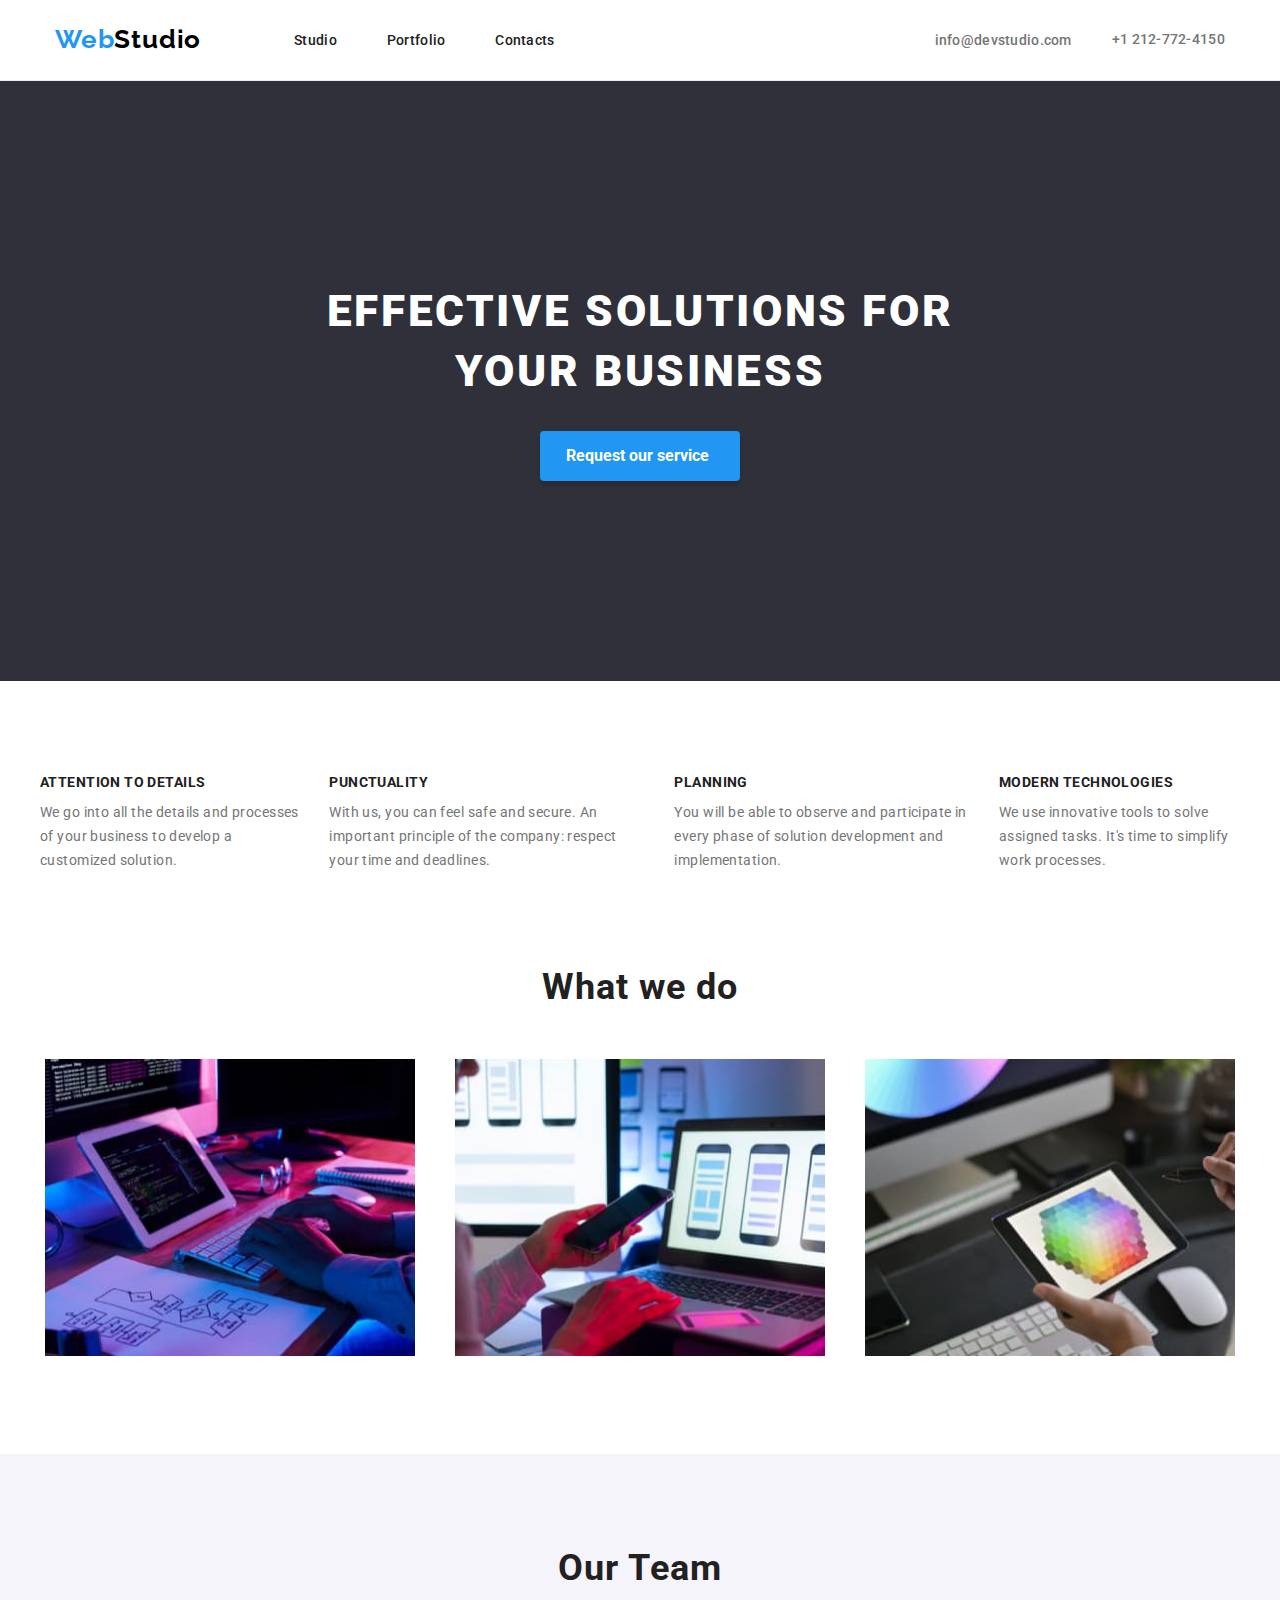
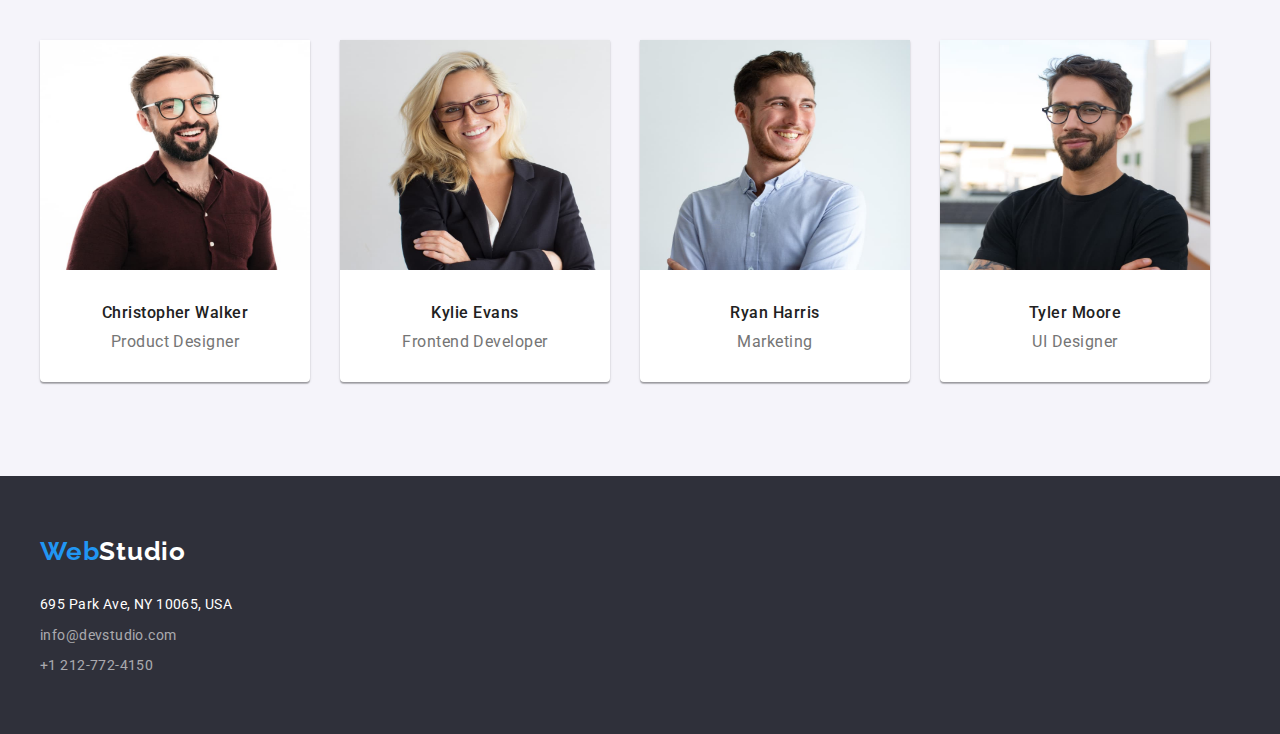
==== index.html @ c60c3886 "1" ====
<!DOCTYPE html>
<html lang="en">
    <head>
        <meta charset="UTF-8" />
        <link
            rel="stylesheet"
            href="https://cdnjs.cloudflare.com/ajax/libs/modern-normalize/1.0.0/modern-normalize.min.css"
        />
        <link rel="preconnect" href="https://fonts.googleapis.com" />
        <link rel="preconnect" href="https://fonts.gstatic.com" crossorigin />
        <link
            href="https://fonts.googleapis.com/css2?family=Raleway:wght@700&family=Roboto:wght@400;500;700;900&display=swap"
            rel="stylesheet"
        />
        <link rel="stylesheet" href="css/styles.css" />
        <title>Web Studio</title>
    </head>
    <body>
        <!-- HEADER SECTION -->
        <div class="header-container">
            <div class="container">
                <header class="page-header">
                    <a class="header-logo-1" href="#"
                        ><span class="logo-2">Web</span>Studio</a
                    >
                    <!-- NAVIGATION SECTION -->
                    <nav class="header-navigation">
                        <ul class="navigation-list unstyled-list">
                            <li>
                                <a class="nav-list-item" href="#">Studio</a>
                            </li>
                            <li>
                                <a class="nav-list-item" href="portfolio.html"
                                    >Portfolio</a
                                >
                            </li>
                            <li>
                                <a class="nav-list-item" href="contacts.html"
                                    >Contacts</a
                                >
                            </li>
                        </ul>
                    </nav>
                    <!-- CONTACTS SECTION -->
                    <ul class="right-navigation-list unstyled-list">
                        <li class="mail-header">
                            <a
                                class="contact-list-item"
                                href="mailto:info@devstudio.com"
                            >
                                info@devstudio.com</a
                            >
                        </li>
                        <li>
                            <a
                                class="phone-header contact-list-item"
                                href="tel:+12127724150"
                                >+1 212-772-4150</a
                            >
                        </li>
                    </ul>
                </header>
            </div>
        </div>

        <main>
            <!-- REQUEST SECTION -->
            <section class="request-section">
                <h1 class="request-section-title">
                    EFFECTIVE SOLUTIONS FOR <br />
                    YOUR BUSINESS
                </h1>
                <button class="request-button" type="button">
                    Request our service
                </button>
            </section>
            <div class="container">
                <!-- STRENGHTS SECTION -->
                <section class="strenghts-section">
                    <ul class="strenghts-list unstyled-list">
                        <li class="strenght-list-item">
                            <h2 class="strenghts-title">
                                ATTENTION TO DETAILS
                            </h2>
                            <p class="strenghts-text">
                                We go into all the details and processes of your
                                business to develop a customized solution.
                            </p>
                        </li>
                        <li class="strenght-list-item">
                            <h2 class="strenghts-title">PUNCTUALITY</h2>
                            <p class="strenghts-text">
                                With us, you can feel safe and secure. An
                                important principle of the company: respect your
                                time and deadlines.
                            </p>
                        </li>
                        <li class="strenght-list-item">
                            <h2 class="strenghts-title">PLANNING</h2>
                            <p class="strenghts-text">
                                You will be able to observe and participate in
                                every phase of solution development and
                                implementation.
                            </p>
                        </li>
                        <li class="strenght-list-item">
                            <h2 class="strenghts-title">MODERN TECHNOLOGIES</h2>
                            <p class="strenghts-text">
                                We use innovative tools to solve assigned tasks.
                                It's time to simplify work processes.
                            </p>
                        </li>
                    </ul>
                </section>

                <!-- WHAT WE DO SECTION -->
                <section>
                    <h2 class="what-we-do-title">What we do</h2>
                    <ul class="what-we-do-list unstyled-list">
                        <li>
                            <img
                                class="what-we-do-items"
                                width="370"
                                height="297"
                                src="images/img1.jpg"
                                alt="Writing code on a PC"
                            />
                        </li>
                        <li>
                            <img
                                class="what-we-do-items"
                                width="370"
                                height="297"
                                src="images/img2.jpg"
                                alt="Coding on a
                            Laptop"
                            />
                        </li>
                        <li>
                            <img
                                class="what-we-do-items"
                                width="370"
                                height="297"
                                src="images/img3.jpg"
                                alt="Styling on a
                            Tablet"
                            />
                        </li>
                    </ul>
                </section>
            </div>
            <!-- TEAM SECTION -->
            <section class="team-section">
                <div class="container">
                    <h2 class="team-title">Our Team</h2>
                    <ul class="team-list unstyled-list">
                        <li class="team-card">
                            <img
                                class="team-picture"
                                width="270"
                                height="260"
                                src="images/img4.jpg"
                                alt="Christopher Walker"
                            />
                            <h3 class="team-name">Christopher Walker</h3>
                            <p class="team-role">Product Designer</p>
                        </li>
                        <li class="team-card">
                            <img
                                class="team-picture"
                                width="270"
                                height="260"
                                src="images/img5.jpg"
                                alt="Kylie Evans"
                            />
                            <h3 class="team-name">Kylie Evans</h3>
                            <p class="team-role">Frontend Developer</p>
                        </li>
                        <li class="team-card">
                            <img
                                class="team-picture"
                                width="270"
                                height="260"
                                src="images/img6.jpg"
                                alt="Ryan Harris"
                            />
                            <h3 class="team-name">Ryan Harris</h3>
                            <p class="team-role">Marketing</p>
                        </li>
                        <li class="team-card">
                            <img
                                class="team-picture"
                                width="270"
                                height="260"
                                src="images/img7.jpg"
                                alt="Tyler Moore"
                            />
                            <h3 class="team-name">Tyler Moore</h3>
                            <p class="team-role">UI Designer</p>
                        </li>
                    </ul>
                </div>
            </section>
        </main>
        <!-- FOOTER  -->
        <footer class="footer-section">
            <div class="container">
                <a class="footer-logo-1 footer-style" href="#"
                    ><span class="logo-2">Web</span>Studio</a
                >
                <address>
                    <ul class="footer-list unstyled-list">
                        <li class="footer-list-item">
                            <a class="address footer-style" href=""
                                >695 Park Ave, NY 10065, USA</a
                            >
                        </li>
                        <li class="footer-list-item">
                            <a
                                class="email-footer footer-style"
                                href="mailto:info@devstudio.com"
                                >info@devstudio.com</a
                            >
                        </li>
                        <li class="footer-list-item footer-phone">
                            <a
                                class="phone-nr-footer footer-style"
                                href="tel:+12127724150"
                                >+1 212-772-4150</a
                            >
                        </li>
                    </ul>
                </address>
            </div>
        </footer>
    </body>
</html>
---- css/styles.css ----
/* VARIABLES */

:root {
    --brand-color: #2196f3;
    --brand-color-dark: #212121;
    --brand-color-light: #757575;
    --brand-color-background: #2f303a;
}

/* GLOBALS */

* {
    margin-block-start: 0px;
    margin-block-end: 0px;
    margin-inline-start: 0px;
    margin-inline-end: 0px;
    padding-inline-start: 0px;
}

body {
    font-family: "Roboto";
    font-style: normal;
    font-weight: 400;
    color: #212121;
}

.unstyled-list {
    list-style: none;
}

/* HEADER STYLES */

.header-container {
    display: flex;
    justify-content: center;
    border-bottom: 1px solid #ececec;
}

.page-header {
    display: flex;
}

.navigation-list,
.header-navigation {
    display: flex;
    align-items: center;
}

.navigation-list,
.right-navigation-list {
    display: flex;
    align-items: center;
}

.right-navigation-list {
    margin-left: 330px;
    gap: 40px;
}

.header {
    background-color: white;
}

.header-logo-1 {
    text-decoration: none;
    font-family: "Raleway";
    font-weight: 700;
    font-size: 26px;
    line-height: 1.2;
    letter-spacing: 0.03em;
    color: black;
    display: flex;
    align-items: center;
    margin: 24px 93px 25px auto;
}

.logo-2 {
    text-decoration: none;
    font-family: "Raleway";
    font-weight: 700;
    font-size: 26px;
    line-height: 1.2;
    letter-spacing: 0.03em;
    color: var(--brand-color);
}

.contact-list-item {
    text-decoration: none;
    font-weight: 500;
    font-size: 14px;
    line-height: 1.14;
    letter-spacing: 0.02em;
    color: var(--brand-color-light);
}

.phone-header {
    display: flex;
    width: max-content;
}

.icon-header {
    display: flex;
}

.nav-list-item {
    text-decoration: none;
    font-weight: 500;
    font-size: 14px;
    line-height: 1.14;
    letter-spacing: 0.02em;
    color: var(--brand-color-dark);
    margin: 32px 50px 32px 0px;
}

.nav-list-item:hover,
.contact-list-item:hover,
.nav-list-item:focus,
.contact-list-item:focus {
    color: var(--brand-color);
}

/* REQUEST SECTION STYLES */

.request-section {
    display: flex;
    flex-direction: column;
    align-items: center;
    justify-content: center;

    background-color: var(--brand-color-background);
}

.request-section-title {
    font-weight: 900;
    font-size: 44px;
    line-height: 60px;
    text-align: center;
    letter-spacing: 0.06em;
    text-transform: uppercase;
    color: #ffffff;
    margin: 200px auto 30px auto;
}

.request-button {
    width: 200px;
    height: 50px;

    background: var(--brand-color);
    box-shadow: 0px 4px 4px rgba(0, 0, 0, 0.15);
    border-radius: 4px;
    border: none;

    font-family: "Roboto";
    font-weight: 700;
    font-size: 16px;
    line-height: 1.88;
    color: #ffffff;
    margin-bottom: 200px;

    cursor: pointer;
}

/* STRENGHTS SECTION */

.strenghts-section {
    display: flex;
}

.strenghts-list {
    display: flex;
    gap: 30px;
    margin: 94px auto;
}

.strenghts-title {
    font-weight: 700;
    font-size: 14px;
    line-height: 1.14;
    letter-spacing: 0.03em;
    text-transform: uppercase;
    margin-bottom: 10px;

    color: var(--brand-color-dark);
}

.strenghts-text {
    font-size: 14px;
    line-height: 1.71;
    letter-spacing: 0.03em;

    color: var(--brand-color-light);
}

/* WHAT WE DO SECTION */

.what-we-do-list {
    display: flex;
    gap: 30px;
    justify-content: space-around;
    padding-bottom: 94px;
}

.what-we-do-title {
    font-weight: 700;
    font-size: 36px;
    line-height: 1.16;
    text-align: center;
    letter-spacing: 0.03em;
    padding: 0px 0px 50px 0px;

    color: var(--brand-color-dark);
}

/* OUR TEAM SECTION */

.team-card {
    background: #ffffff;

    box-shadow: 0px 1px 3px rgba(0, 0, 0, 0.12), 0px 1px 1px rgba(0, 0, 0, 0.14),
        0px 2px 1px rgba(0, 0, 0, 0.2);
    border-radius: 0px 0px 4px 4px;
}

.team-list {
    display: flex;
    gap: 30px;
    justify-content: start;
}

.team-section {
    background-color: #f5f4fa;
    padding-bottom: 94px;
}

.team-picture {
    padding-bottom: 30px;
}

.team-title {
    font-weight: 700;
    font-size: 36px;
    line-height: 1.16;
    text-align: center;
    letter-spacing: 0.03em;
    padding: 94px 0px 50px 0;

    color: var(--brand-color-dark);
}

.team-name {
    font-weight: 500;
    font-size: 16px;
    line-height: 1.18;
    text-align: center;
    letter-spacing: 0.03em;
    padding-bottom: 10px;

    color: var(--brand-color-dark);
}

.team-role {
    font-size: 16px;
    line-height: 1.18;
    text-align: center;
    letter-spacing: 0.03em;
    margin-bottom: 30px;

    color: var(--brand-color-light);
}

/* FOOTER STYLES */

.footer-list {
    margin-top: 28px;
}

.footer-list-item {
    padding-bottom: 12px;
}

.footer-section {
    background-color: var(--brand-color-background);
    padding-top: 60px;
}

.footer-style {
    text-decoration: none;
    font-size: 14px;
    line-height: 1.14;
    letter-spacing: 0.03em;
    font-style: normal;

    color: #ffffff;
}

.footer-phone {
    padding-bottom: 60px;
}

.phone-nr-footer,
.email-footer {
    color: rgba(255, 255, 255, 0.6);
}

.footer-logo-1 {
    font-family: "Raleway";
    font-weight: 700;
    font-size: 26px;
    line-height: 1.19;

    letter-spacing: 0.03em;
    color: #ffffff;
}

.address:hover,
.phone-nr-footer:hover,
.email-footer:hover,
.address:focus,
.phone-nr-footer:focus,
.email-footer:focus {
    color: var(--brand-color);
}

/* PORTFOLIO FILTER SECTION */

.filter {
    display: flex;
    justify-content: center;
    gap: 8px;
    margin: 94px auto 50px auto;
}

.p-button {
    background-color: #f5f4fa;
    padding: 6px 22px;

    font-weight: 500;
    font-size: 16px;
    line-height: 1.6;
    text-align: center;
    letter-spacing: 0.03em;

    color: var(--brand-color-dark);
    border-radius: 4px;
    border: none;

    cursor: pointer;
}

.p-button:hover,
.p-button:focus {
    background-color: var(--brand-color);
    color: #ffffff;
}

/* PORTFOLIO ELEMENTS SECTION */

.card-set {
    display: flex;
    gap: 30px;
    margin-bottom: 94px;
    flex-wrap: wrap;
    justify-content: center;
}

.p-item {
    flex: 0 1 24%;
    background: #ffffff;
    border: 1px solid #eeeeee;
}

.p-name {
    font-weight: 700;
    font-size: 18px;
    line-height: 2;
    letter-spacing: 0.06em;
    padding: 20px 0px 4px 24px;

    color: var(--brand-color-dark);
}

.p-type {
    font-size: 16px;
    line-height: 1.87;
    letter-spacing: 0.03em;
    padding: 0px 0px 20px 24px;

    color: var(--brand-color-light);
}

/*  */

.container {
    max-width: 1200px;
    margin: 0px auto;
}
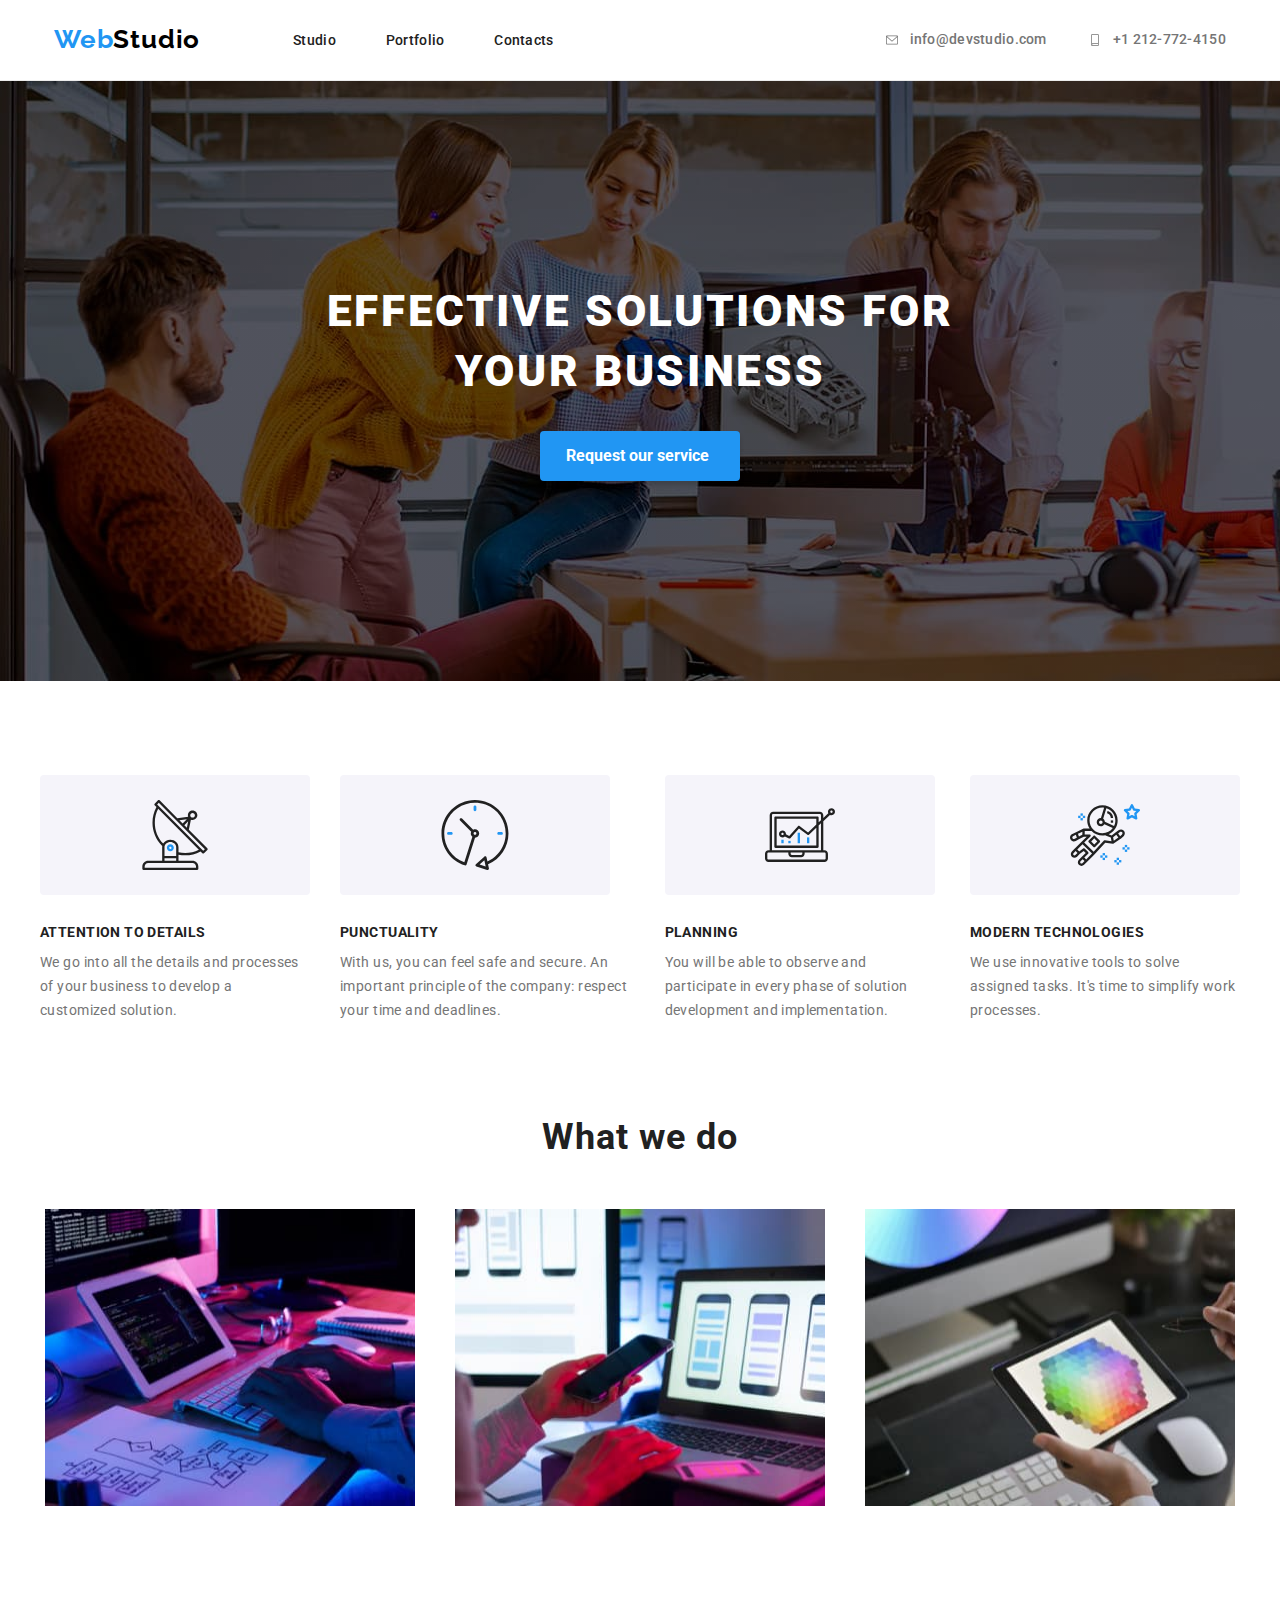
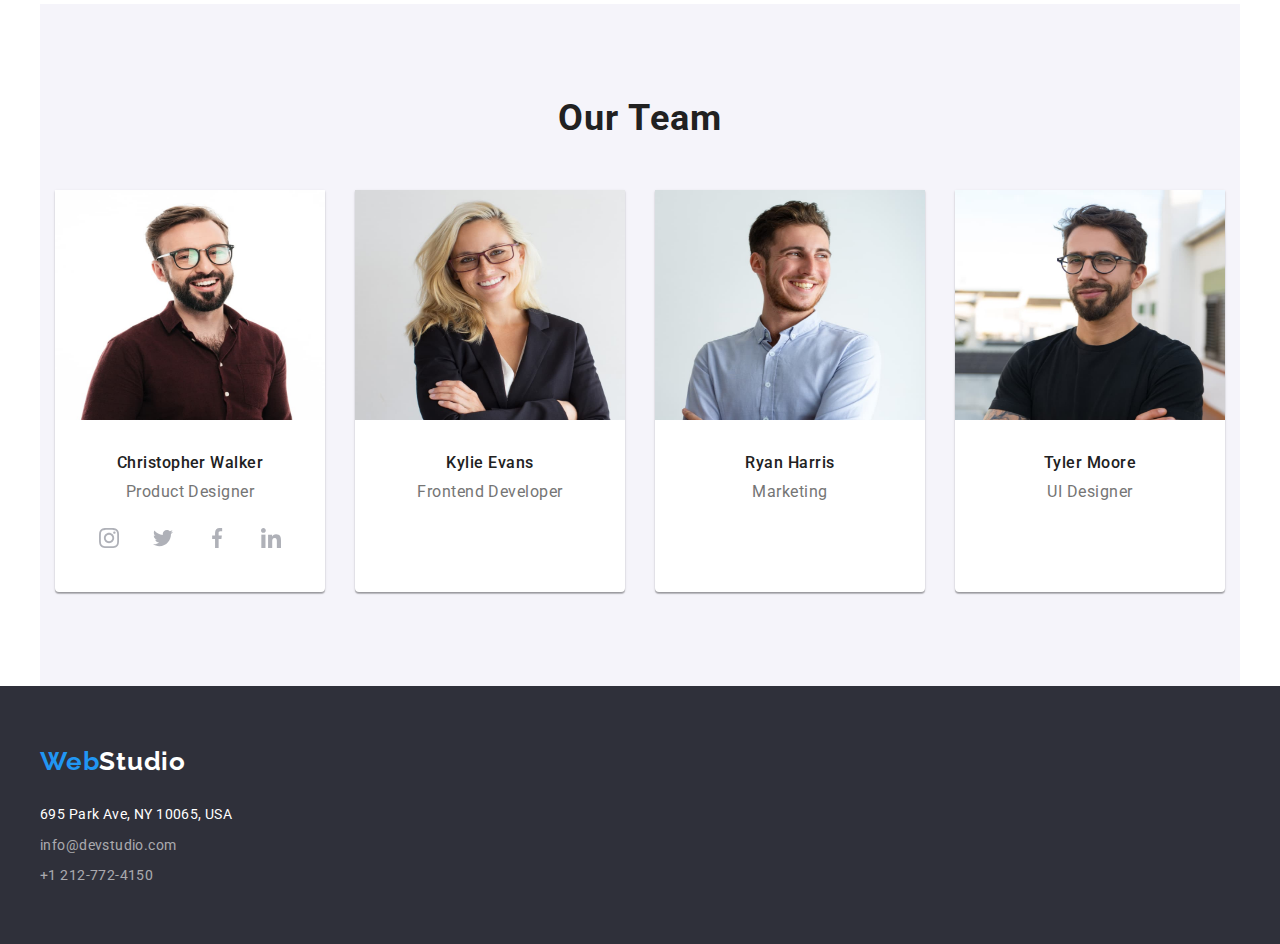
==== commit f737ccf0: "12" ====
--- a/index.html
+++ b/index.html
@@ -2,6 +2,7 @@
 <html lang="en">
     <head>
         <meta charset="UTF-8" />
+
         <link
             rel="stylesheet"
             href="https://cdnjs.cloudflare.com/ajax/libs/modern-normalize/1.0.0/modern-normalize.min.css"
@@ -48,6 +49,11 @@
                                 class="contact-list-item"
                                 href="mailto:info@devstudio.com"
                             >
+                                <svg class="icon-hover" width="16" height="12">
+                                    <use
+                                        href="/images/symbols.svg#icon-envelope"
+                                    ></use>
+                                </svg>
                                 info@devstudio.com</a
                             >
                         </li>
@@ -55,14 +61,19 @@
                             <a
                                 class="phone-header contact-list-item"
                                 href="tel:+12127724150"
-                                >+1 212-772-4150</a
+                            >
+                                <svg class="icon-hover" width="16" height="12">
+                                    <use
+                                        href="/images/symbols.svg#icon-smartphone"
+                                    ></use>
+                                </svg>
+                                +1 212-772-4150</a
                             >
                         </li>
                     </ul>
                 </header>
             </div>
         </div>
-
         <main>
             <!-- REQUEST SECTION -->
             <section class="request-section">
@@ -74,11 +85,18 @@
                     Request our service
                 </button>
             </section>
+            <!-- STRENGHTS SECTION -->
             <div class="container">
-                <!-- STRENGHTS SECTION -->
                 <section class="strenghts-section">
                     <ul class="strenghts-list unstyled-list">
                         <li class="strenght-list-item">
+                            <div class="strenghts-icon-container">
+                                <svg class="strenghts-icon" height="70">
+                                    <use
+                                        href="/images/symbols.svg#icon-antenna-1"
+                                    ></use>
+                                </svg>
+                            </div>
                             <h2 class="strenghts-title">
                                 ATTENTION TO DETAILS
                             </h2>
@@ -88,6 +106,13 @@
                             </p>
                         </li>
                         <li class="strenght-list-item">
+                            <div class="strenghts-icon-container">
+                                <svg class="strenghts-icon" height="70">
+                                    <use
+                                        href="/images/symbols.svg#icon-clock-1"
+                                    ></use>
+                                </svg>
+                            </div>
                             <h2 class="strenghts-title">PUNCTUALITY</h2>
                             <p class="strenghts-text">
                                 With us, you can feel safe and secure. An
@@ -96,6 +121,13 @@
                             </p>
                         </li>
                         <li class="strenght-list-item">
+                            <div class="strenghts-icon-container">
+                                <svg class="strenghts-icon" height="70">
+                                    <use
+                                        href="/images/symbols.svg#icon-diagram-1"
+                                    ></use>
+                                </svg>
+                            </div>
                             <h2 class="strenghts-title">PLANNING</h2>
                             <p class="strenghts-text">
                                 You will be able to observe and participate in
@@ -104,6 +136,13 @@
                             </p>
                         </li>
                         <li class="strenght-list-item">
+                            <div class="strenghts-icon-container">
+                                <svg class="strenghts-icon" height="70">
+                                    <use
+                                        href="/images/symbols.svg#icon-astronaut-1"
+                                    ></use>
+                                </svg>
+                            </div>
                             <h2 class="strenghts-title">MODERN TECHNOLOGIES</h2>
                             <p class="strenghts-text">
                                 We use innovative tools to solve assigned tasks.
@@ -112,7 +151,6 @@
                         </li>
                     </ul>
                 </section>
-
                 <!-- WHAT WE DO SECTION -->
                 <section>
                     <h2 class="what-we-do-title">What we do</h2>
@@ -133,7 +171,7 @@
                                 height="297"
                                 src="images/img2.jpg"
                                 alt="Coding on a
-                            Laptop"
+                                Laptop"
                             />
                         </li>
                         <li>
@@ -143,15 +181,13 @@
                                 height="297"
                                 src="images/img3.jpg"
                                 alt="Styling on a
-                            Tablet"
+                                Tablet"
                             />
                         </li>
                     </ul>
                 </section>
-            </div>
-            <!-- TEAM SECTION -->
-            <section class="team-section">
-                <div class="container">
+                <!-- TEAM SECTION -->
+                <section class="team-section">
                     <h2 class="team-title">Our Team</h2>
                     <ul class="team-list unstyled-list">
                         <li class="team-card">
@@ -164,6 +200,62 @@
                             />
                             <h3 class="team-name">Christopher Walker</h3>
                             <p class="team-role">Product Designer</p>
+                            <div class="team-social-icon-container">
+                                <ul class="unstyled-list">
+                                    <li class="icon-list-item">
+                                        <a href="#">
+                                            <svg
+                                                class="team-icon"
+                                                width="20"
+                                                height="20"
+                                            >
+                                                <use
+                                                    href="/images/symbols.svg#icon-instagram-2"
+                                                ></use>
+                                            </svg>
+                                        </a>
+                                    </li>
+                                    <li class="icon-list-item">
+                                        <a href="#">
+                                            <svg
+                                                class="team-icon"
+                                                width="20"
+                                                height="20"
+                                            >
+                                                <use
+                                                    href="/images/symbols.svg#icon-twitter-1"
+                                                ></use>
+                                            </svg>
+                                        </a>
+                                    </li>
+                                    <li class="icon-list-item">
+                                        <a href="#">
+                                            <svg
+                                                class="team-icon"
+                                                width="20"
+                                                height="20"
+                                            >
+                                                <use
+                                                    href="/images/symbols.svg#icon-facebook-1"
+                                                ></use>
+                                            </svg>
+                                        </a>
+                                    </li>
+                                    <li class="icon-list-item">
+                                        <a href="#">
+                                            <svg
+                                                class="team-icon"
+                                                width="20"
+                                                height="20"
+                                            >
+                                                <use
+                                                    href="/images/symbols.svg#icon-linkedin-1"
+                                                ></use>
+                                            </svg>
+                                        </a>
+                                    </li>
+                                </ul>
+                            </div>
                         </li>
                         <li class="team-card">
                             <img
@@ -199,8 +291,8 @@
                             <p class="team-role">UI Designer</p>
                         </li>
                     </ul>
-                </div>
-            </section>
+                </section>
+            </div>
         </main>
         <!-- FOOTER  -->
         <footer class="footer-section">
--- a/css/styles.css
+++ b/css/styles.css
@@ -85,6 +85,9 @@
 }
 
 .contact-list-item {
+    display: flex;
+    align-items: center;
+    gap: 10px;
     text-decoration: none;
     font-weight: 500;
     font-size: 14px;
@@ -102,6 +105,10 @@
     display: flex;
 }
 
+.navigation-list {
+    gap: 50px;
+}
+
 .nav-list-item {
     text-decoration: none;
     font-weight: 500;
@@ -109,14 +116,20 @@
     line-height: 1.14;
     letter-spacing: 0.02em;
     color: var(--brand-color-dark);
-    margin: 32px 50px 32px 0px;
-}
-
-.nav-list-item:hover,
+}
+
+.nav-list-item:hover {
+    color: var(--brand-color);
+    stroke: var(--brand-color);
+    border-bottom: 4px solid var(--brand-color);
+    border-radius: 2px;
+    padding-bottom: 28px;
+}
+
 .contact-list-item:hover,
-.nav-list-item:focus,
 .contact-list-item:focus {
     color: var(--brand-color);
+    stroke: var(--brand-color);
 }
 
 /* REQUEST SECTION STYLES */
@@ -125,9 +138,11 @@
     display: flex;
     flex-direction: column;
     align-items: center;
-    justify-content: center;
-
-    background-color: var(--brand-color-background);
+    max-width: 1600px;
+    margin: 0px auto;
+
+    background: linear-gradient(rgba(0, 0, 0, 0.4), rgba(0, 0, 0, 0.4)),
+        url(/images/background.jpg) no-repeat;
 }
 
 .request-section-title {
@@ -172,6 +187,21 @@
     margin: 94px auto;
 }
 
+.strenghts-icon:hover,
+.strenghts-icon:focus {
+    stroke: var(--brand-color);
+}
+
+.strenghts-icon-container {
+    display: flex;
+    align-items: center;
+    background: #f5f4fa;
+    border-radius: 4px;
+    width: 270px;
+    height: 120px;
+    margin-bottom: 30px;
+}
+
 .strenghts-title {
     font-weight: 700;
     font-size: 14px;
@@ -224,7 +254,7 @@
 .team-list {
     display: flex;
     gap: 30px;
-    justify-content: start;
+    justify-content: center;
 }
 
 .team-section {
@@ -263,9 +293,32 @@
     line-height: 1.18;
     text-align: center;
     letter-spacing: 0.03em;
-    margin-bottom: 30px;
 
     color: var(--brand-color-light);
+}
+
+.team-social-icon-container ul {
+    display: flex;
+    gap: 10px;
+    justify-content: center;
+    padding-top: 16px;
+    padding-bottom: 30px;
+}
+
+.icon-list-item {
+    display: flex;
+    justify-content: center;
+    align-items: center;
+    height: 44px;
+    width: 44px;
+    border-radius: 50%;
+}
+
+.icon-list-item:hover {
+    background-color: var(--brand-color);
+}
+
+.team-icon {
 }
 
 /* FOOTER STYLES */
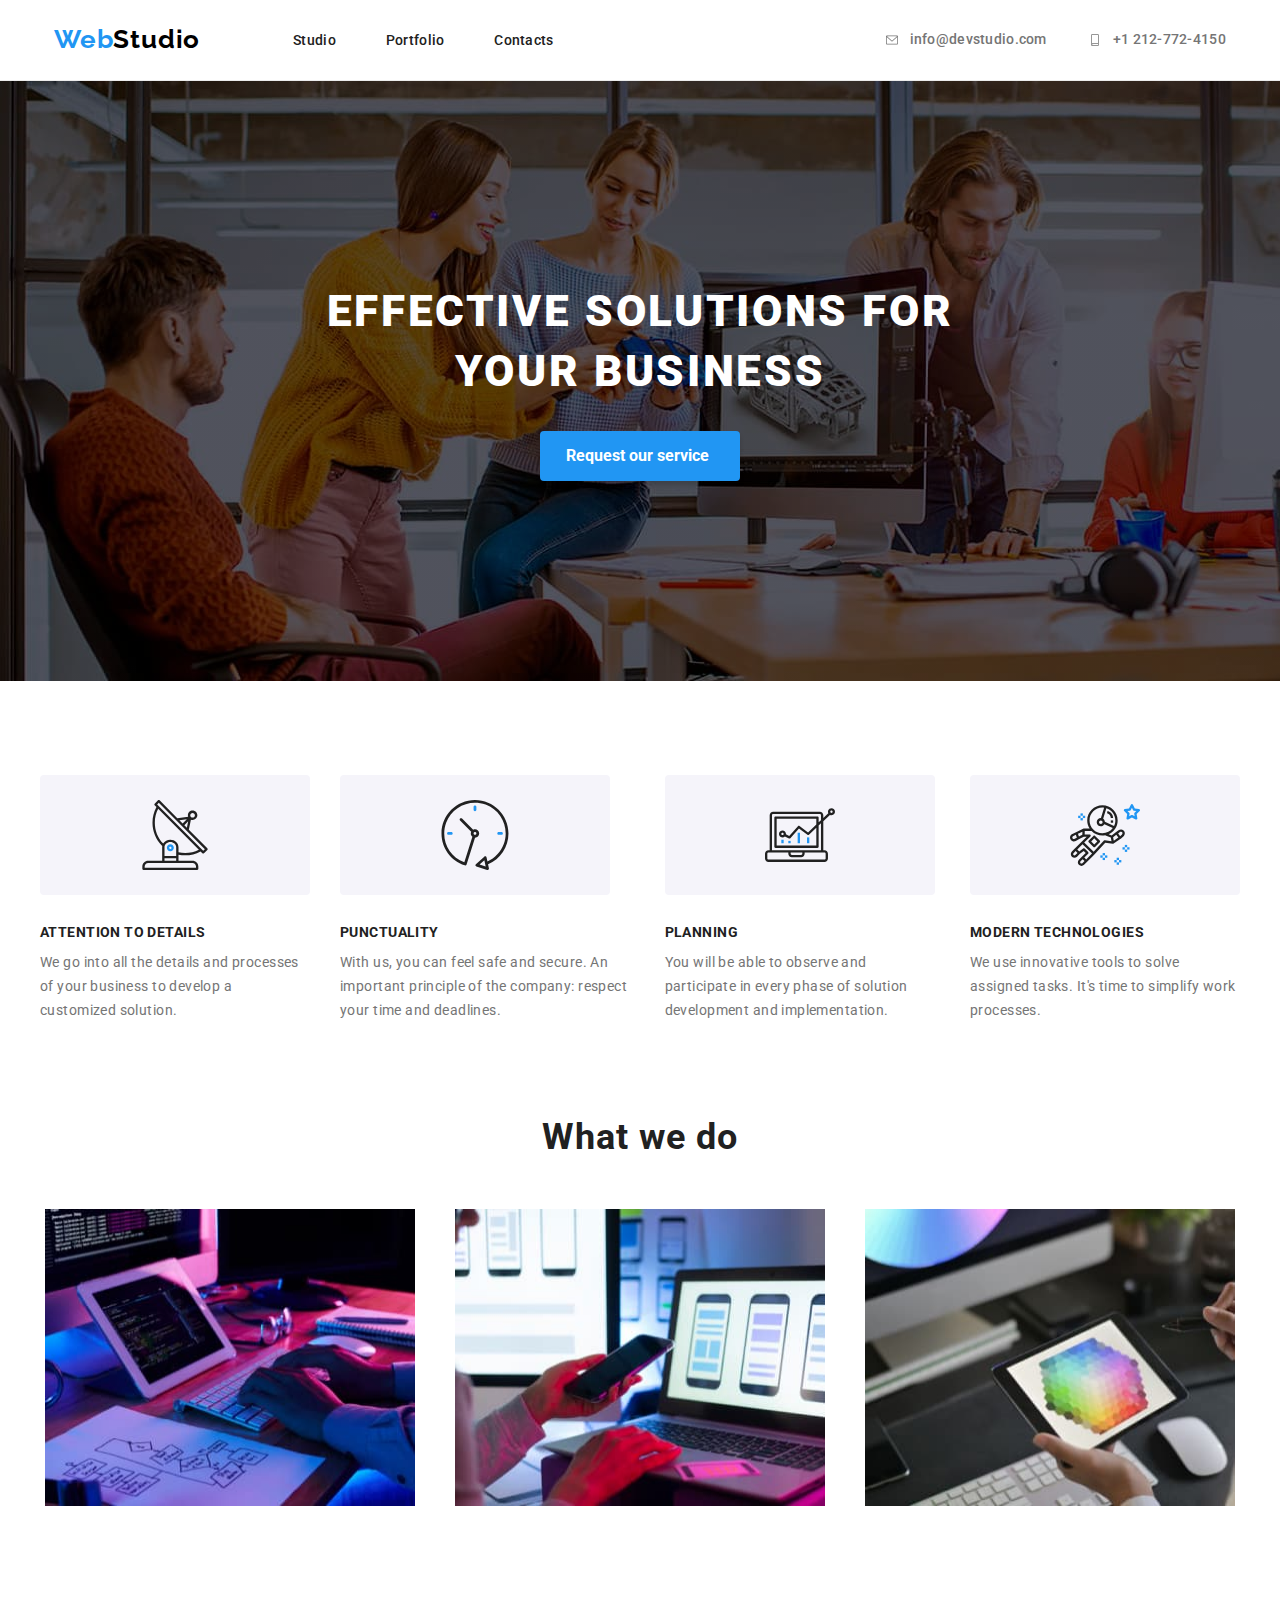
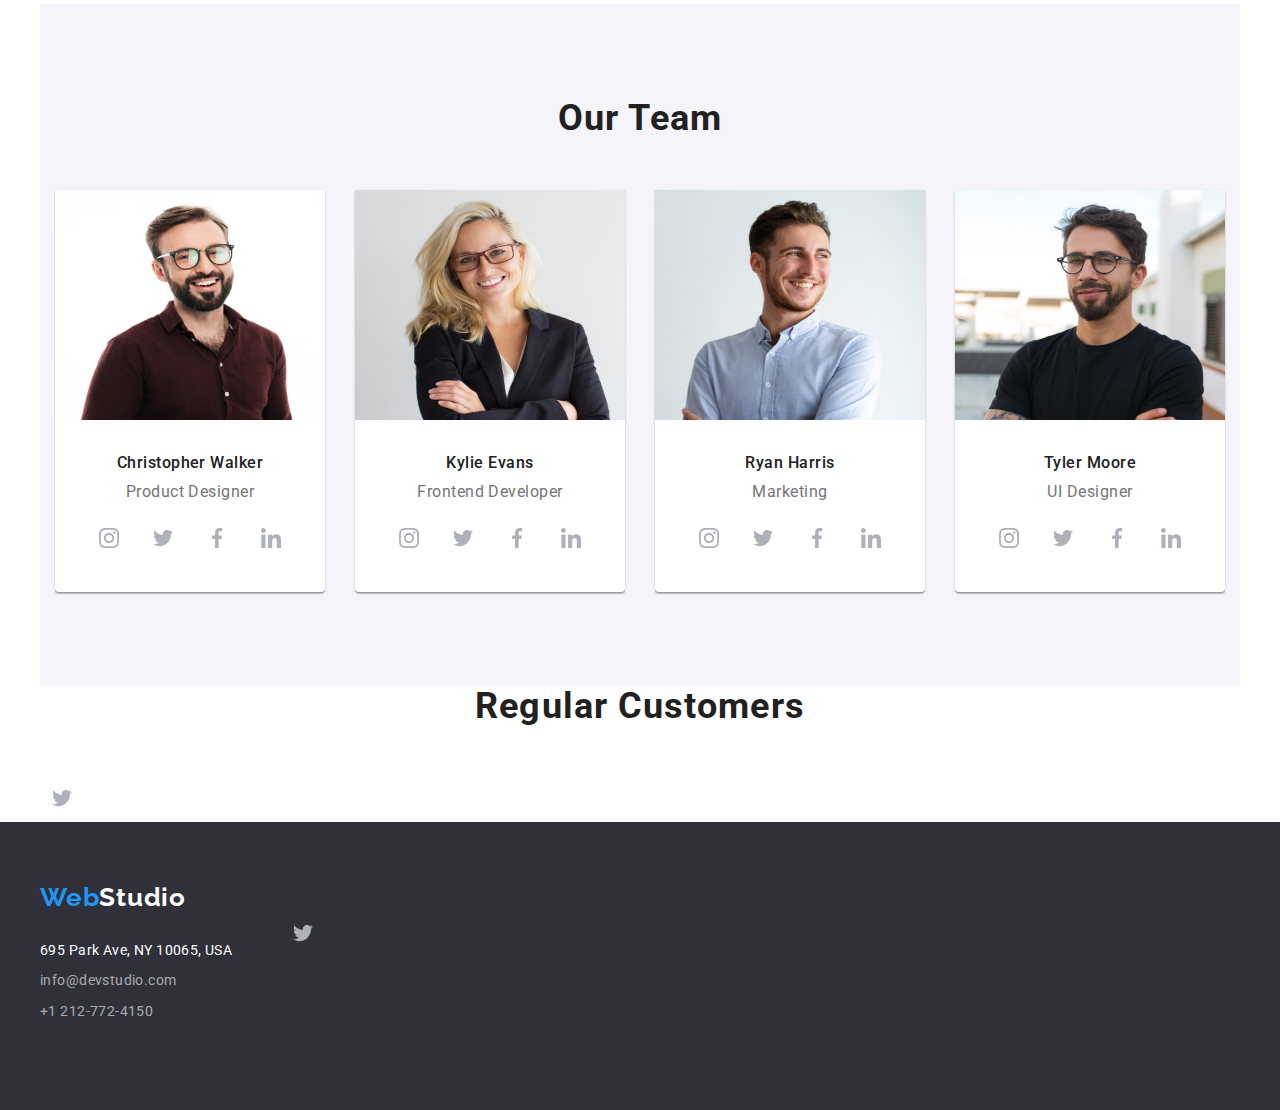
==== commit 7ab8c45a: "21" ====
--- a/index.html
+++ b/index.html
@@ -267,6 +267,62 @@
                             />
                             <h3 class="team-name">Kylie Evans</h3>
                             <p class="team-role">Frontend Developer</p>
+                            <div class="team-social-icon-container">
+                                <ul class="unstyled-list">
+                                    <li class="icon-list-item">
+                                        <a href="#">
+                                            <svg
+                                                class="team-icon"
+                                                width="20"
+                                                height="20"
+                                            >
+                                                <use
+                                                    href="/images/symbols.svg#icon-instagram-2"
+                                                ></use>
+                                            </svg>
+                                        </a>
+                                    </li>
+                                    <li class="icon-list-item">
+                                        <a href="#">
+                                            <svg
+                                                class="team-icon"
+                                                width="20"
+                                                height="20"
+                                            >
+                                                <use
+                                                    href="/images/symbols.svg#icon-twitter-1"
+                                                ></use>
+                                            </svg>
+                                        </a>
+                                    </li>
+                                    <li class="icon-list-item">
+                                        <a href="#">
+                                            <svg
+                                                class="team-icon"
+                                                width="20"
+                                                height="20"
+                                            >
+                                                <use
+                                                    href="/images/symbols.svg#icon-facebook-1"
+                                                ></use>
+                                            </svg>
+                                        </a>
+                                    </li>
+                                    <li class="icon-list-item">
+                                        <a href="#">
+                                            <svg
+                                                class="team-icon"
+                                                width="20"
+                                                height="20"
+                                            >
+                                                <use
+                                                    href="/images/symbols.svg#icon-linkedin-1"
+                                                ></use>
+                                            </svg>
+                                        </a>
+                                    </li>
+                                </ul>
+                            </div>
                         </li>
                         <li class="team-card">
                             <img
@@ -278,6 +334,62 @@
                             />
                             <h3 class="team-name">Ryan Harris</h3>
                             <p class="team-role">Marketing</p>
+                            <div class="team-social-icon-container">
+                                <ul class="unstyled-list">
+                                    <li class="icon-list-item">
+                                        <a href="#">
+                                            <svg
+                                                class="team-icon"
+                                                width="20"
+                                                height="20"
+                                            >
+                                                <use
+                                                    href="/images/symbols.svg#icon-instagram-2"
+                                                ></use>
+                                            </svg>
+                                        </a>
+                                    </li>
+                                    <li class="icon-list-item">
+                                        <a href="#">
+                                            <svg
+                                                class="team-icon"
+                                                width="20"
+                                                height="20"
+                                            >
+                                                <use
+                                                    href="/images/symbols.svg#icon-twitter-1"
+                                                ></use>
+                                            </svg>
+                                        </a>
+                                    </li>
+                                    <li class="icon-list-item">
+                                        <a href="#">
+                                            <svg
+                                                class="team-icon"
+                                                width="20"
+                                                height="20"
+                                            >
+                                                <use
+                                                    href="/images/symbols.svg#icon-facebook-1"
+                                                ></use>
+                                            </svg>
+                                        </a>
+                                    </li>
+                                    <li class="icon-list-item">
+                                        <a href="#">
+                                            <svg
+                                                class="team-icon"
+                                                width="20"
+                                                height="20"
+                                            >
+                                                <use
+                                                    href="/images/symbols.svg#icon-linkedin-1"
+                                                ></use>
+                                            </svg>
+                                        </a>
+                                    </li>
+                                </ul>
+                            </div>
                         </li>
                         <li class="team-card">
                             <img
@@ -289,6 +401,78 @@
                             />
                             <h3 class="team-name">Tyler Moore</h3>
                             <p class="team-role">UI Designer</p>
+                            <div class="team-social-icon-container">
+                                <ul class="unstyled-list">
+                                    <li class="icon-list-item">
+                                        <a href="#">
+                                            <svg
+                                                class="team-icon"
+                                                width="20"
+                                                height="20"
+                                            >
+                                                <use
+                                                    href="/images/symbols.svg#icon-instagram-2"
+                                                ></use>
+                                            </svg>
+                                        </a>
+                                    </li>
+                                    <li class="icon-list-item">
+                                        <a href="#">
+                                            <svg
+                                                class="team-icon"
+                                                width="20"
+                                                height="20"
+                                            >
+                                                <use
+                                                    href="/images/symbols.svg#icon-twitter-1"
+                                                ></use>
+                                            </svg>
+                                        </a>
+                                    </li>
+                                    <li class="icon-list-item">
+                                        <a href="#">
+                                            <svg
+                                                class="team-icon"
+                                                width="20"
+                                                height="20"
+                                            >
+                                                <use
+                                                    href="/images/symbols.svg#icon-facebook-1"
+                                                ></use>
+                                            </svg>
+                                        </a>
+                                    </li>
+                                    <li class="icon-list-item">
+                                        <a href="#">
+                                            <svg
+                                                class="team-icon"
+                                                width="20"
+                                                height="20"
+                                            >
+                                                <use
+                                                    href="/images/symbols.svg#icon-linkedin-1"
+                                                ></use>
+                                            </svg>
+                                        </a>
+                                    </li>
+                                </ul>
+                            </div>
+                        </li>
+                    </ul>
+                </section>
+
+                <!-- CUSTOMER SECTION -->
+                <section class="customer-section">
+                    <h2 class="what-we-do-title">Regular Customers</h2>
+                    <ul class="icons-customers-list unstyled-list">
+                        <li class="icon-list-item">
+                            <a href="#">
+                                <svg class="team-icon" width="20" height="20">
+                                    <use
+                                        href="/images/symbols.svg#icon-twitter-1"
+                                    ></use>
+                                </svg>
+                            </a>
                         </li>
                     </ul>
                 </section>
@@ -300,7 +484,7 @@
                 <a class="footer-logo-1 footer-style" href="#"
                     ><span class="logo-2">Web</span>Studio</a
                 >
-                <address>
+                <address class="footer-container">
                     <ul class="footer-list unstyled-list">
                         <li class="footer-list-item">
                             <a class="address footer-style" href=""
@@ -322,6 +506,23 @@
                             >
                         </li>
                     </ul>
+                    <div class="footer-icon-container">
+                        <ul class="unstyled-list">
+                            <li class="icon-list-item">
+                                <a href="#">
+                                    <svg
+                                        class="team-icon"
+                                        width="20"
+                                        height="20"
+                                    >
+                                        <use
+                                            href="/images/symbols.svg#icon-twitter-1"
+                                        ></use>
+                                    </svg>
+                                </a>
+                            </li>
+                        </ul>
+                    </div>
                 </address>
             </div>
         </footer>
--- a/css/styles.css
+++ b/css/styles.css
@@ -319,12 +319,26 @@
 }
 
 .team-icon {
-}
+    fill: #afb1b8;
+}
+
+.team-icon:hover {
+    fill: #ffff;
+}
+
+/* CUSTOMER SECTION */
 
 /* FOOTER STYLES */
+
+.footer-container {
+    display: flex;
+    gap: 10px;
+    padding-bottom: 30px;
+}
 
 .footer-list {
     margin-top: 28px;
+    width: 231px;
 }
 
 .footer-list-item {
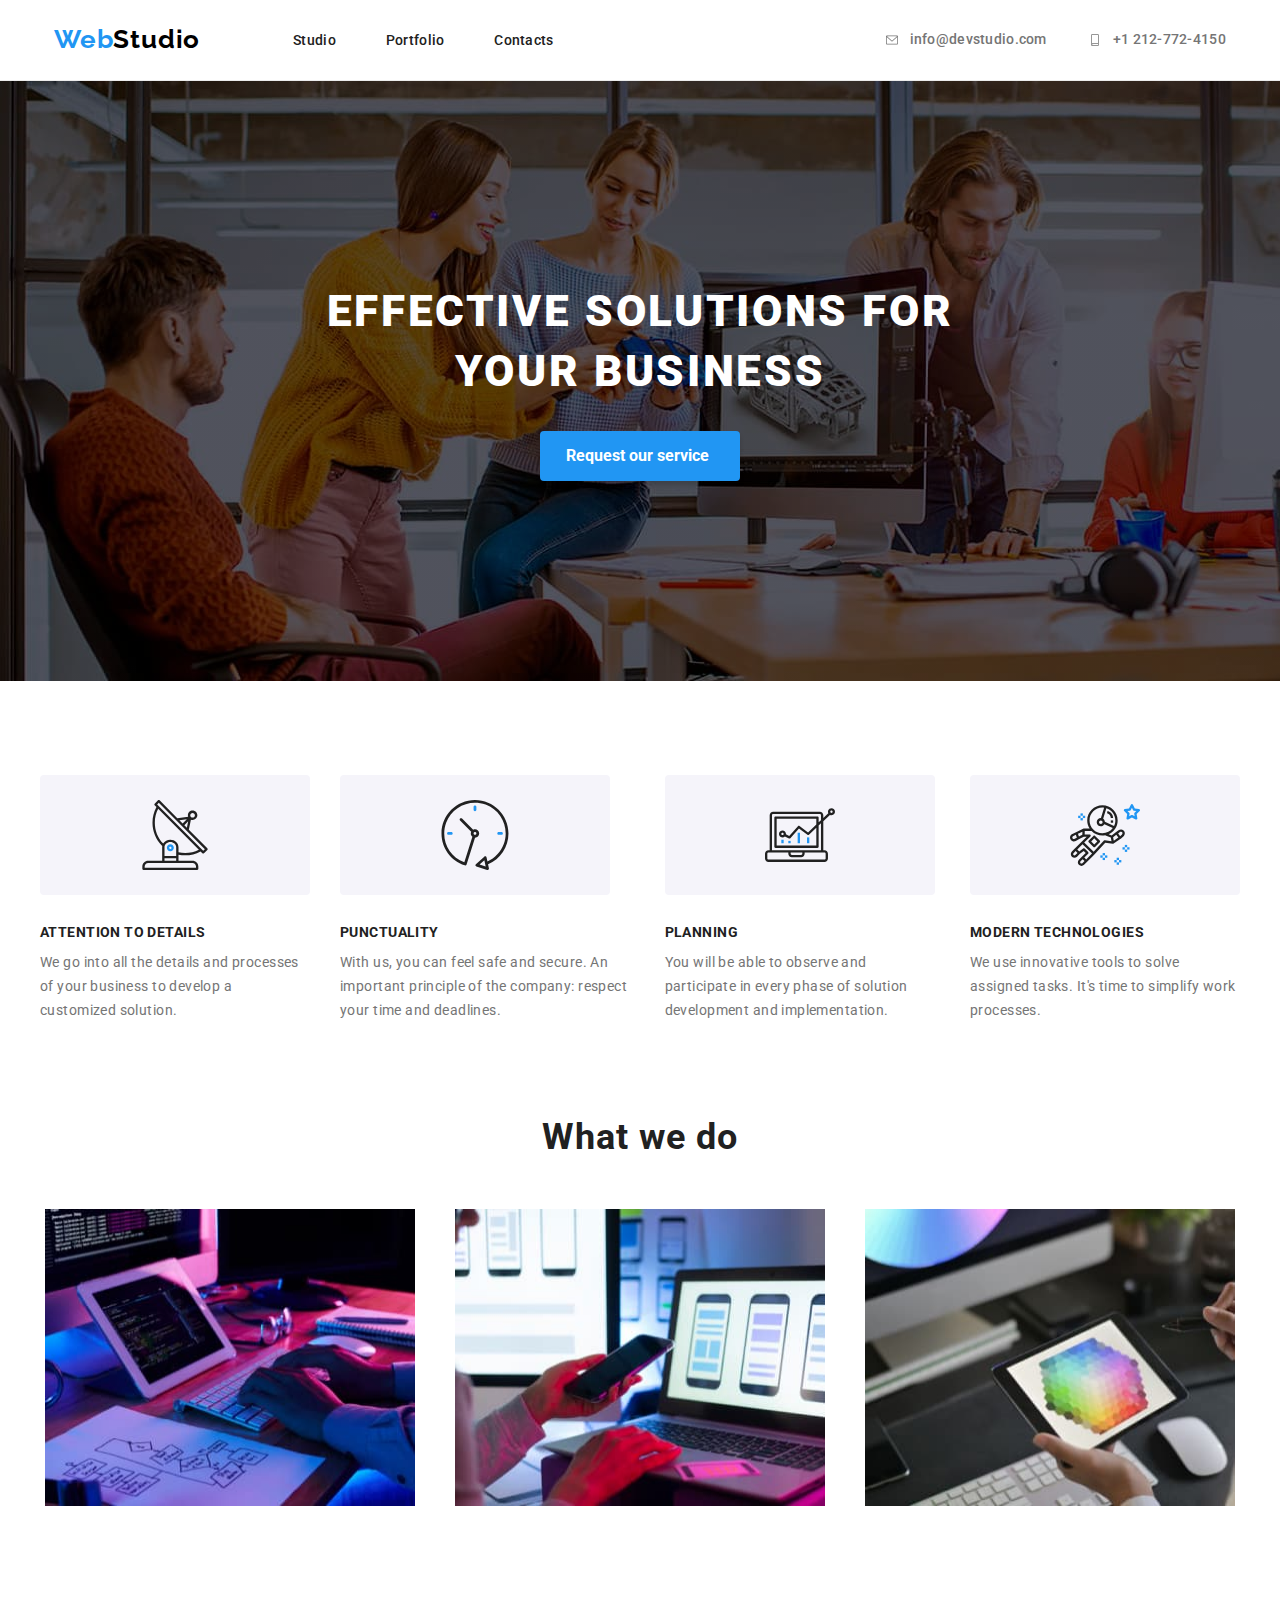
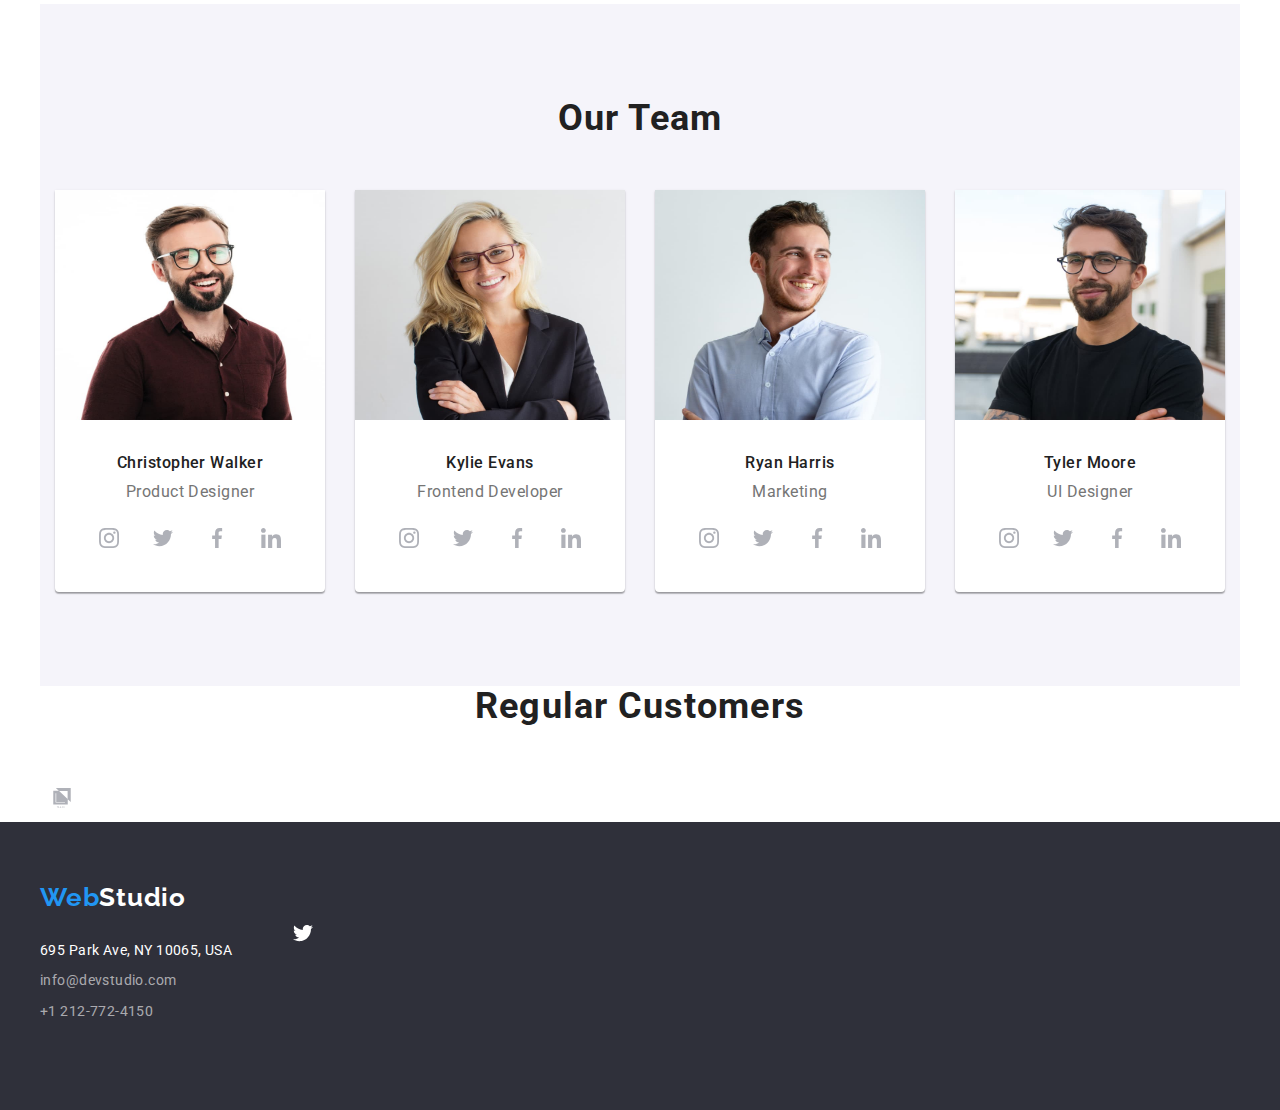
==== commit d140bf40: "32" ====
--- a/index.html
+++ b/index.html
@@ -467,9 +467,9 @@
                     <ul class="icons-customers-list unstyled-list">
                         <li class="icon-list-item">
                             <a href="#">
-                                <svg class="team-icon" width="20" height="20">
-                                    <use
-                                        href="/images/symbols.svg#icon-twitter-1"
+                                <svg class="" width="20" height="20">
+                                    <use
+                                        href="/images/symbols.svg#icon-customer-1"
                                     ></use>
                                 </svg>
                             </a>
@@ -511,7 +511,7 @@
                             <li class="icon-list-item">
                                 <a href="#">
                                     <svg
-                                        class="team-icon"
+                                        class="footer-icon"
                                         width="20"
                                         height="20"
                                     >
--- a/css/styles.css
+++ b/css/styles.css
@@ -330,6 +330,10 @@
 
 /* FOOTER STYLES */
 
+.footer-icon {
+    fill: #ffffff;
+}
+
 .footer-container {
     display: flex;
     gap: 10px;
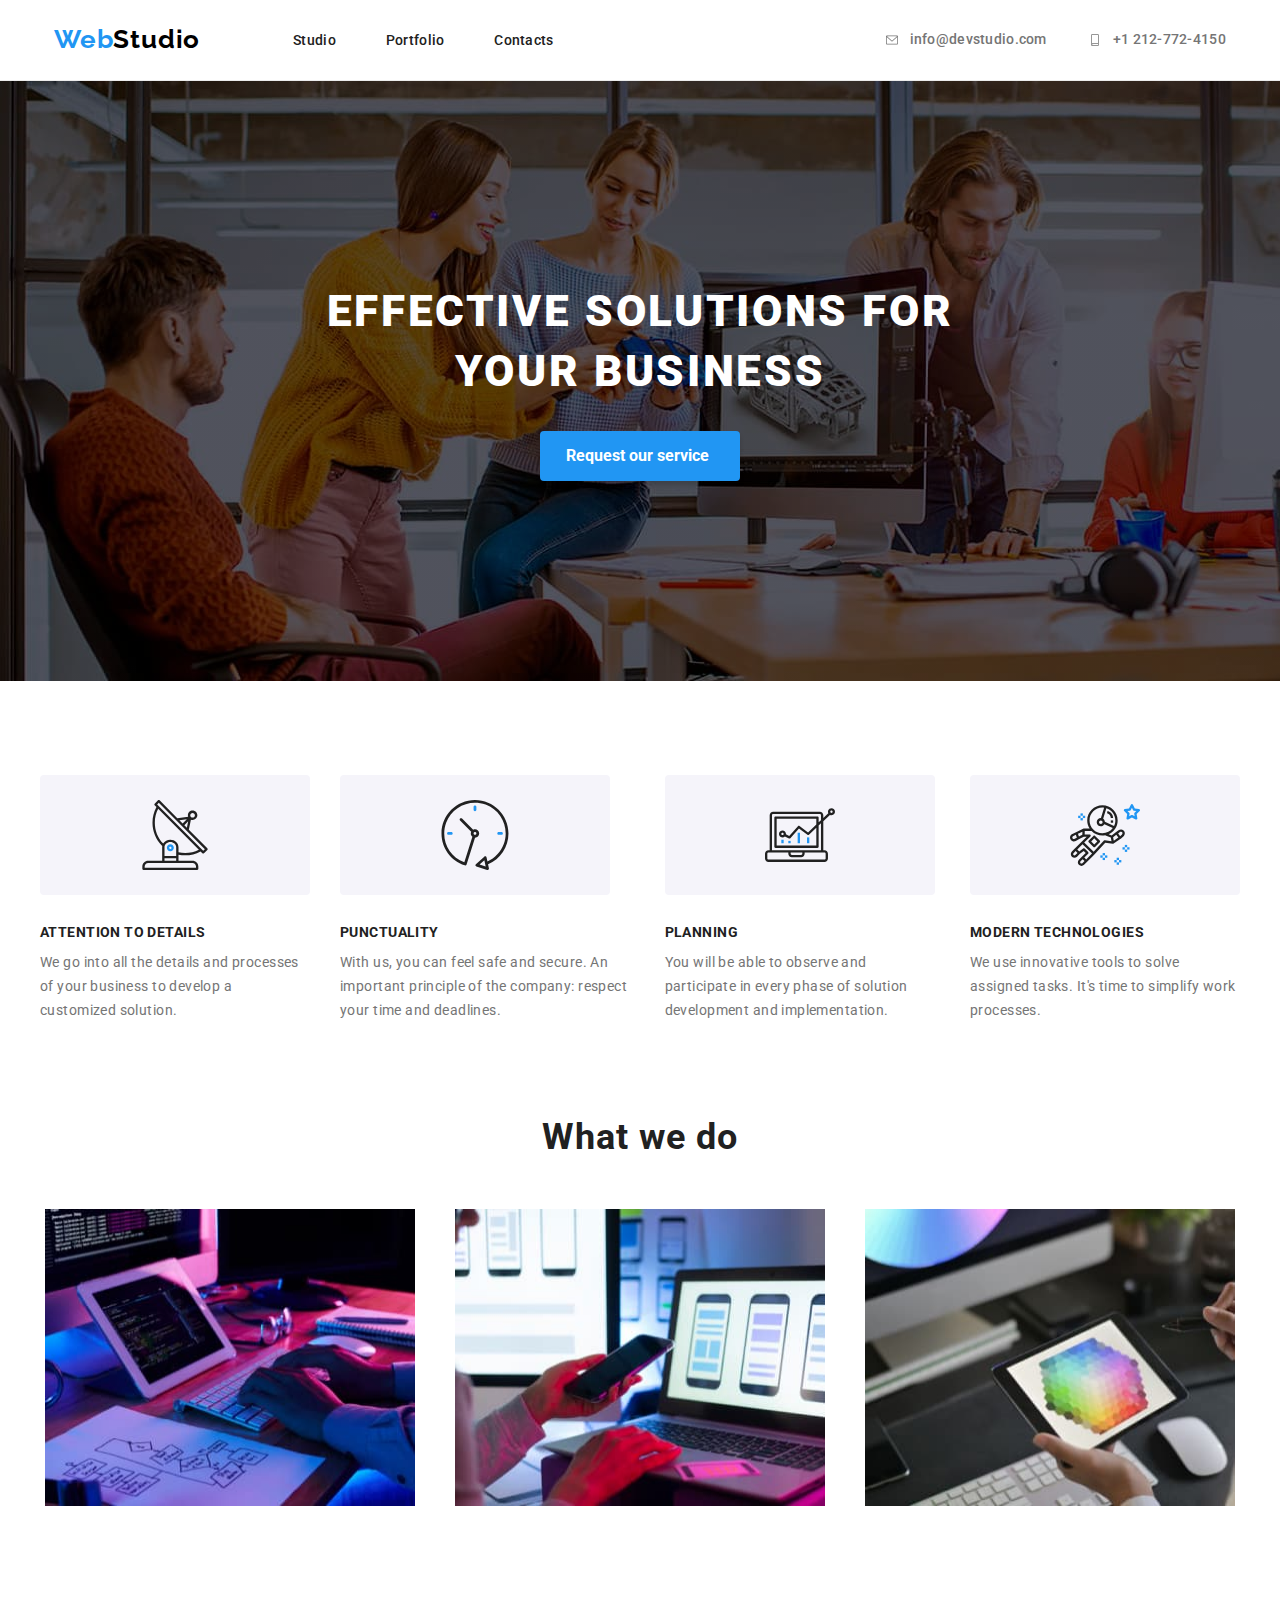
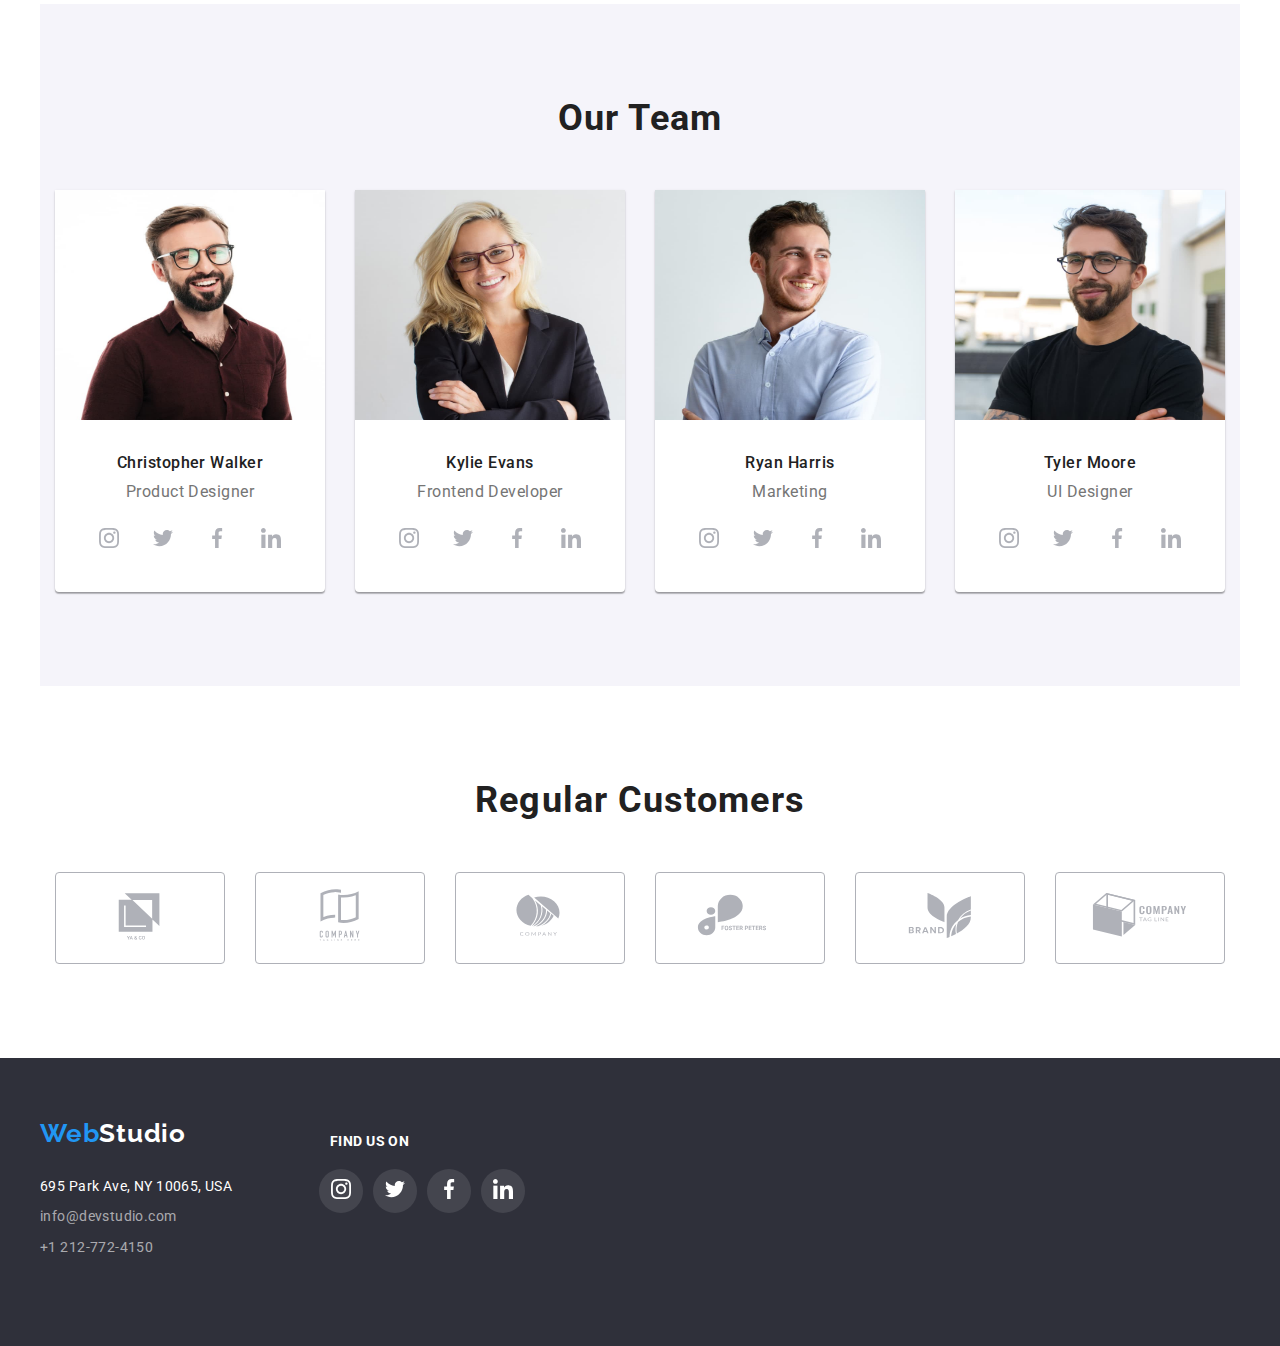
==== commit 9f02227b: "99" ====
--- a/index.html
+++ b/index.html
@@ -465,11 +465,56 @@
                 <section class="customer-section">
                     <h2 class="what-we-do-title">Regular Customers</h2>
                     <ul class="icons-customers-list unstyled-list">
-                        <li class="icon-list-item">
+                        <li class="icons-customers">
                             <a href="#">
-                                <svg class="" width="20" height="20">
+                                <svg class="" width="106" height="60">
                                     <use
                                         href="/images/symbols.svg#icon-customer-1"
+                                    ></use>
+                                </svg>
+                            </a>
+                        </li>
+                        <li class="icons-customers">
+                            <a href="#">
+                                <svg class="" width="106" height="60">
+                                    <use
+                                        href="/images/symbols.svg#icon-customer-2"
+                                    ></use>
+                                </svg>
+                            </a>
+                        </li>
+                        <li class="icons-customers">
+                            <a href="#">
+                                <svg class="" width="106" height="60">
+                                    <use
+                                        href="/images/symbols.svg#icon-customer-3"
+                                    ></use>
+                                </svg>
+                            </a>
+                        </li>
+                        <li class="icons-customers">
+                            <a href="#">
+                                <svg class="" width="106" height="60">
+                                    <use
+                                        href="/images/symbols.svg#icon-customer-4"
+                                    ></use>
+                                </svg>
+                            </a>
+                        </li>
+                        <li class="icons-customers">
+                            <a href="#">
+                                <svg class="" width="106" height="60">
+                                    <use
+                                        href="/images/symbols.svg#icon-customer-5"
+                                    ></use>
+                                </svg>
+                            </a>
+                        </li>
+                        <li class="icons-customers">
+                            <a href="#">
+                                <svg class="" width="106" height="60">
+                                    <use
+                                        href="/images/symbols.svg#icon-customer-6"
                                     ></use>
                                 </svg>
                             </a>
@@ -481,9 +526,12 @@
         <!-- FOOTER  -->
         <footer class="footer-section">
             <div class="container">
-                <a class="footer-logo-1 footer-style" href="#"
-                    ><span class="logo-2">Web</span>Studio</a
-                >
+                <div class="footer-titles">
+                    <a class="footer-logo-1 footer-style" href="#"
+                        ><span class="logo-2">Web</span>Studio</a
+                    >
+                    <h3 class="icon-title-footer">FIND US ON</h3>
+                </div>
                 <address class="footer-container">
                     <ul class="footer-list unstyled-list">
                         <li class="footer-list-item">
@@ -506,9 +554,22 @@
                             >
                         </li>
                     </ul>
-                    <div class="footer-icon-container">
-                        <ul class="unstyled-list">
-                            <li class="icon-list-item">
+                    <div class="">
+                        <ul class="footer-icon-container unstyled-list">
+                            <li class="icon-list-item footer-icon-background">
+                                <a href="#">
+                                    <svg
+                                        class="footer-icon"
+                                        width="20"
+                                        height="20"
+                                    >
+                                        <use
+                                            href="/images/symbols.svg#icon-instagram-2"
+                                        ></use>
+                                    </svg>
+                                </a>
+                            </li>
+                            <li class="icon-list-item footer-icon-background">
                                 <a href="#">
                                     <svg
                                         class="footer-icon"
@@ -521,6 +582,32 @@
                                     </svg>
                                 </a>
                             </li>
+                            <li class="icon-list-item footer-icon-background">
+                                <a href="#">
+                                    <svg
+                                        class="footer-icon"
+                                        width="20"
+                                        height="20"
+                                    >
+                                        <use
+                                            href="/images/symbols.svg#icon-facebook-1"
+                                        ></use>
+                                    </svg>
+                                </a>
+                            </li>
+                            <li class="icon-list-item footer-icon-background">
+                                <a href="#">
+                                    <svg
+                                        class="footer-icon"
+                                        width="20"
+                                        height="20"
+                                    >
+                                        <use
+                                            href="/images/symbols.svg#icon-linkedin-1"
+                                        ></use>
+                                    </svg>
+                                </a>
+                            </li>
                         </ul>
                     </div>
                 </address>
--- a/css/styles.css
+++ b/css/styles.css
@@ -118,7 +118,8 @@
     color: var(--brand-color-dark);
 }
 
-.nav-list-item:hover {
+.nav-list-item:hover,
+.nav-list-item:focus {
     color: var(--brand-color);
     stroke: var(--brand-color);
     border-bottom: 4px solid var(--brand-color);
@@ -260,6 +261,7 @@
 .team-section {
     background-color: #f5f4fa;
     padding-bottom: 94px;
+    margin-bottom: 94px;
 }
 
 .team-picture {
@@ -314,7 +316,8 @@
     border-radius: 50%;
 }
 
-.icon-list-item:hover {
+.icon-list-item:hover,
+.icon-list-item:focus {
     background-color: var(--brand-color);
 }
 
@@ -322,11 +325,35 @@
     fill: #afb1b8;
 }
 
-.team-icon:hover {
+.team-icon:hover,
+.team-icon:focus {
     fill: #ffff;
 }
 
 /* CUSTOMER SECTION */
+
+.icons-customers {
+    display: flex;
+    justify-content: center;
+    align-items: center;
+    width: 170px;
+    height: 92px;
+    border: 1px solid #afb1b8;
+    border-radius: 4px;
+    fill: #afb1b8;
+}
+
+.icons-customers-list {
+    display: flex;
+    justify-content: center;
+    gap: 30px;
+    padding-bottom: 94px;
+}
+
+.icons-customers:hover {
+    fill: var(--brand-color);
+    border-color: var(--brand-color);
+}
 
 /* FOOTER STYLES */
 
@@ -381,6 +408,13 @@
 
     letter-spacing: 0.03em;
     color: #ffffff;
+}
+
+.footer-icon-container {
+    display: flex;
+    margin-left: 38px;
+    padding-top: 20px;
+    gap: 10px;
 }
 
 .address:hover,
@@ -392,6 +426,29 @@
     color: var(--brand-color);
 }
 
+.icon-title-footer {
+    display: flex;
+    align-items: end;
+    font-family: "Roboto";
+    font-style: normal;
+    font-weight: 700;
+    font-size: 14px;
+    line-height: 16px;
+    letter-spacing: 0.03em;
+    text-transform: uppercase;
+
+    color: #ffffff;
+    margin-left: 144px;
+}
+
+.footer-titles {
+    display: flex;
+}
+
+.footer-icon-background {
+    background: rgba(255, 255, 255, 0.1);
+}
+
 /* PORTFOLIO FILTER SECTION */
 
 .filter {
@@ -422,6 +479,9 @@
 .p-button:focus {
     background-color: var(--brand-color);
     color: #ffffff;
+    box-shadow: 0px 3px 1px rgba(0, 0, 0, 0.1), 0px 1px 2px rgba(0, 0, 0, 0.08),
+        0px 2px 2px rgba(0, 0, 0, 0.12);
+    border-radius: 4px;
 }
 
 /* PORTFOLIO ELEMENTS SECTION */
@@ -440,6 +500,12 @@
     border: 1px solid #eeeeee;
 }
 
+.p-item:hover,
+.p-item:focus {
+    box-shadow: 0px 1px 1px rgba(0, 0, 0, 0.12), 0px 4px 4px rgba(0, 0, 0, 0.06),
+        1px 4px 6px rgba(0, 0, 0, 0.16);
+}
+
 .p-name {
     font-weight: 700;
     font-size: 18px;
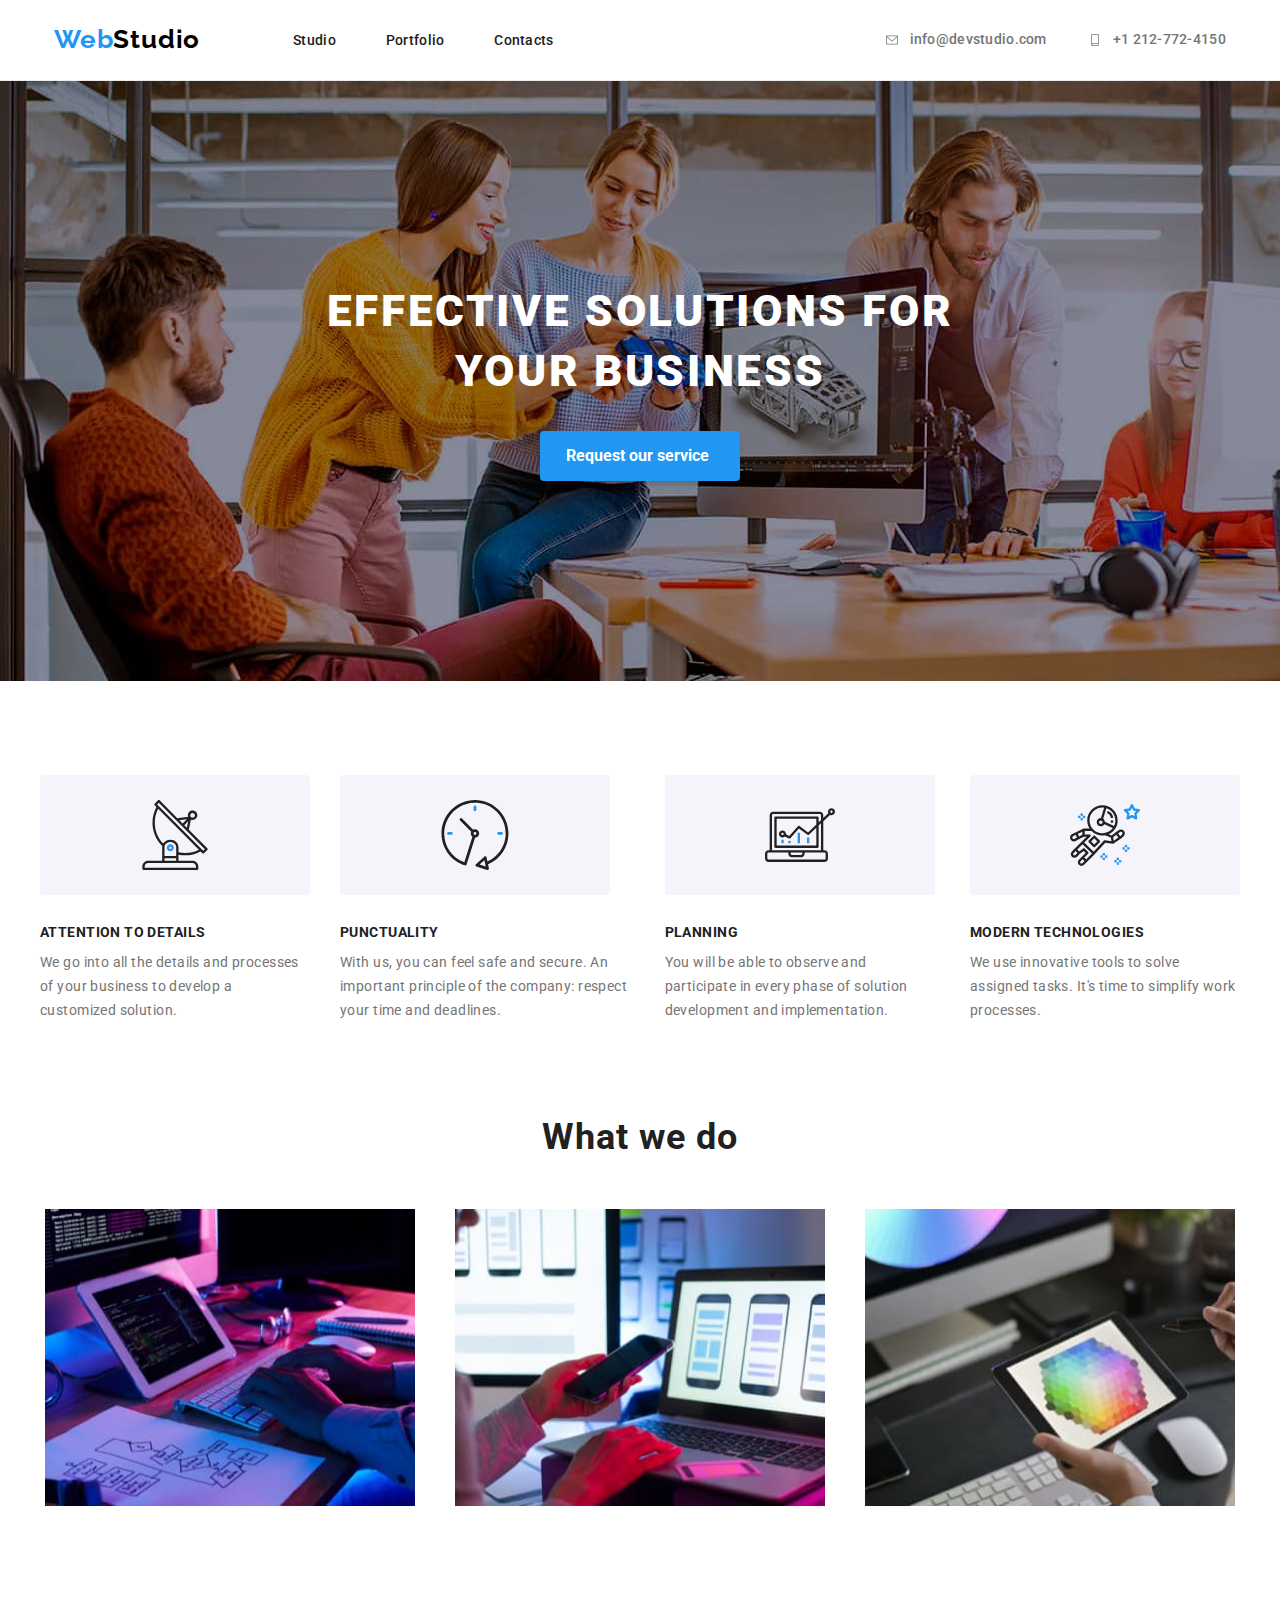
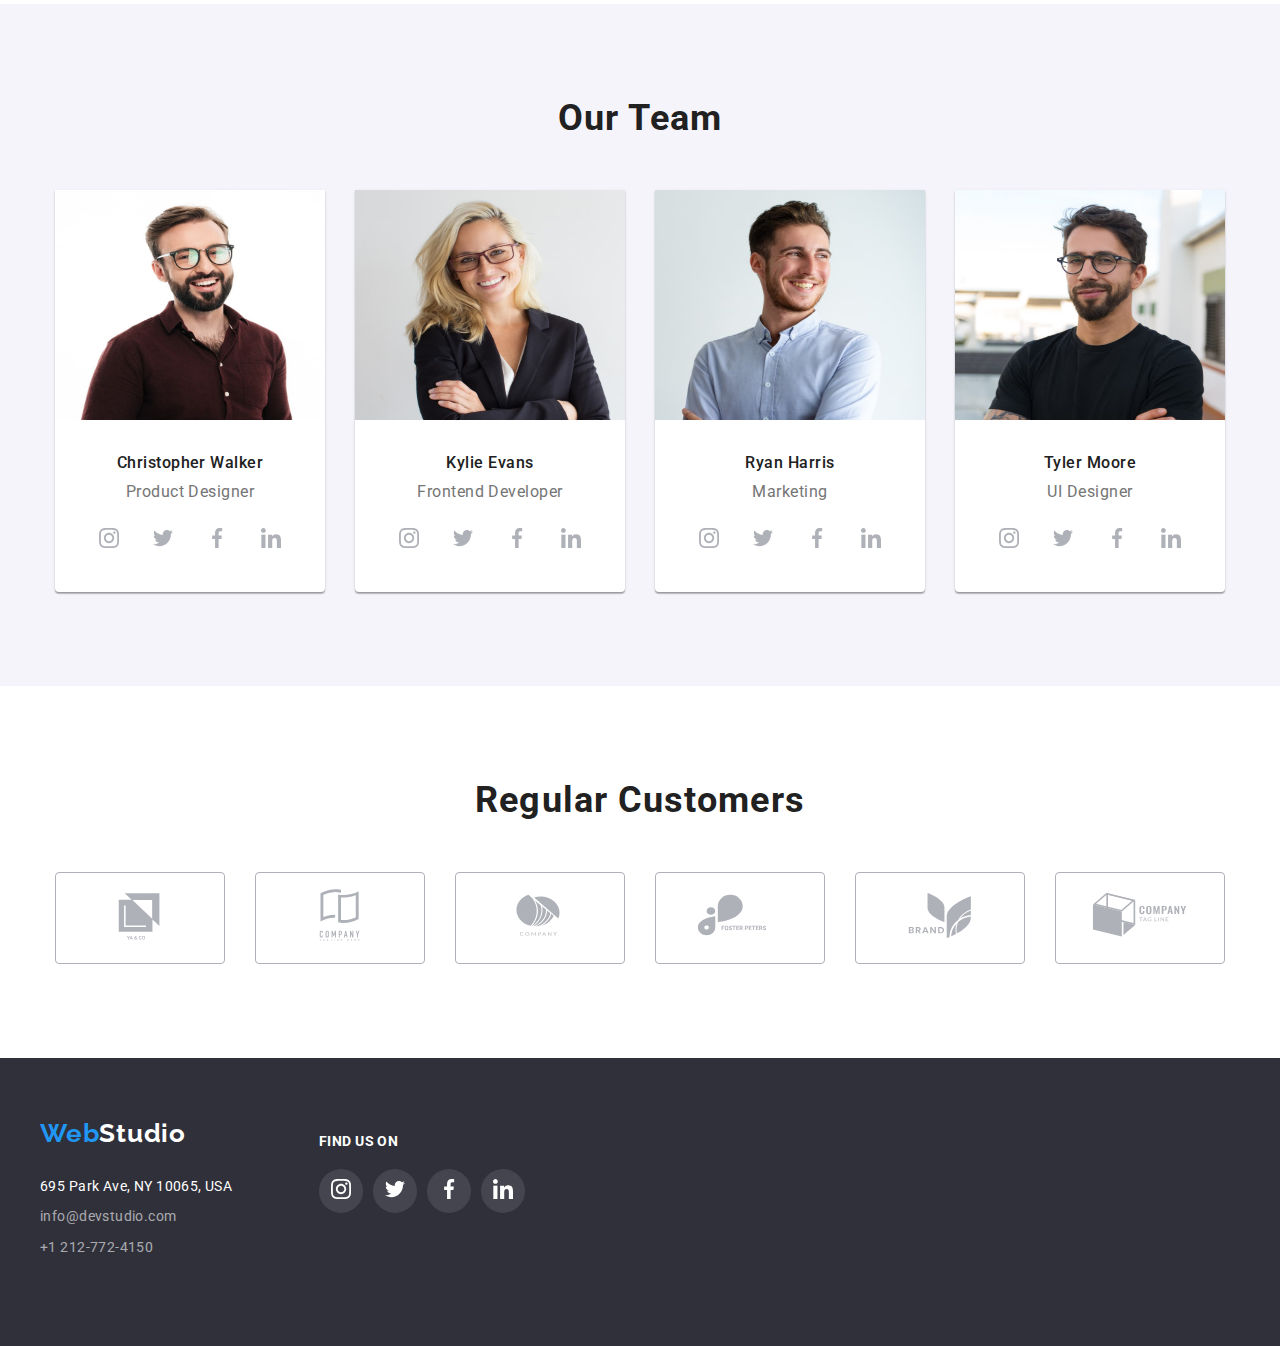
==== commit ddf714d7: "88" ====
--- a/index.html
+++ b/index.html
@@ -51,7 +51,7 @@
                             >
                                 <svg class="icon-hover" width="16" height="12">
                                     <use
-                                        href="/images/symbols.svg#icon-envelope"
+                                        href="images/symbols.svg#icon-envelope"
                                     ></use>
                                 </svg>
                                 info@devstudio.com</a
@@ -64,7 +64,7 @@
                             >
                                 <svg class="icon-hover" width="16" height="12">
                                     <use
-                                        href="/images/symbols.svg#icon-smartphone"
+                                        href="images/symbols.svg#icon-smartphone"
                                     ></use>
                                 </svg>
                                 +1 212-772-4150</a
@@ -93,7 +93,7 @@
                             <div class="strenghts-icon-container">
                                 <svg class="strenghts-icon" height="70">
                                     <use
-                                        href="/images/symbols.svg#icon-antenna-1"
+                                        href="images/symbols.svg#icon-antenna-1"
                                     ></use>
                                 </svg>
                             </div>
@@ -109,7 +109,7 @@
                             <div class="strenghts-icon-container">
                                 <svg class="strenghts-icon" height="70">
                                     <use
-                                        href="/images/symbols.svg#icon-clock-1"
+                                        href="images/symbols.svg#icon-clock-1"
                                     ></use>
                                 </svg>
                             </div>
@@ -124,7 +124,7 @@
                             <div class="strenghts-icon-container">
                                 <svg class="strenghts-icon" height="70">
                                     <use
-                                        href="/images/symbols.svg#icon-diagram-1"
+                                        href="images/symbols.svg#icon-diagram-1"
                                     ></use>
                                 </svg>
                             </div>
@@ -139,7 +139,7 @@
                             <div class="strenghts-icon-container">
                                 <svg class="strenghts-icon" height="70">
                                     <use
-                                        href="/images/symbols.svg#icon-astronaut-1"
+                                        href="images/symbols.svg#icon-astronaut-1"
                                     ></use>
                                 </svg>
                             </div>
@@ -186,9 +186,11 @@
                         </li>
                     </ul>
                 </section>
-                <!-- TEAM SECTION -->
-                <section class="team-section">
-                    <h2 class="team-title">Our Team</h2>
+            </div>
+            <!-- TEAM SECTION -->
+            <section class="team-section">
+                <h2 class="team-title">Our Team</h2>
+                <div class="container">
                     <ul class="team-list unstyled-list">
                         <li class="team-card">
                             <img
@@ -210,46 +212,46 @@
                                                 height="20"
                                             >
                                                 <use
-                                                    href="/images/symbols.svg#icon-instagram-2"
-                                                ></use>
-                                            </svg>
-                                        </a>
-                                    </li>
-                                    <li class="icon-list-item">
-                                        <a href="#">
-                                            <svg
-                                                class="team-icon"
-                                                width="20"
-                                                height="20"
-                                            >
-                                                <use
-                                                    href="/images/symbols.svg#icon-twitter-1"
-                                                ></use>
-                                            </svg>
-                                        </a>
-                                    </li>
-                                    <li class="icon-list-item">
-                                        <a href="#">
-                                            <svg
-                                                class="team-icon"
-                                                width="20"
-                                                height="20"
-                                            >
-                                                <use
-                                                    href="/images/symbols.svg#icon-facebook-1"
-                                                ></use>
-                                            </svg>
-                                        </a>
-                                    </li>
-                                    <li class="icon-list-item">
-                                        <a href="#">
-                                            <svg
-                                                class="team-icon"
-                                                width="20"
-                                                height="20"
-                                            >
-                                                <use
-                                                    href="/images/symbols.svg#icon-linkedin-1"
+                                                    href="images/symbols.svg#icon-instagram-2"
+                                                ></use>
+                                            </svg>
+                                        </a>
+                                    </li>
+                                    <li class="icon-list-item">
+                                        <a href="#">
+                                            <svg
+                                                class="team-icon"
+                                                width="20"
+                                                height="20"
+                                            >
+                                                <use
+                                                    href="images/symbols.svg#icon-twitter-1"
+                                                ></use>
+                                            </svg>
+                                        </a>
+                                    </li>
+                                    <li class="icon-list-item">
+                                        <a href="#">
+                                            <svg
+                                                class="team-icon"
+                                                width="20"
+                                                height="20"
+                                            >
+                                                <use
+                                                    href="images/symbols.svg#icon-facebook-1"
+                                                ></use>
+                                            </svg>
+                                        </a>
+                                    </li>
+                                    <li class="icon-list-item">
+                                        <a href="#">
+                                            <svg
+                                                class="team-icon"
+                                                width="20"
+                                                height="20"
+                                            >
+                                                <use
+                                                    href="images/symbols.svg#icon-linkedin-1"
                                                 ></use>
                                             </svg>
                                         </a>
@@ -277,46 +279,46 @@
                                                 height="20"
                                             >
                                                 <use
-                                                    href="/images/symbols.svg#icon-instagram-2"
-                                                ></use>
-                                            </svg>
-                                        </a>
-                                    </li>
-                                    <li class="icon-list-item">
-                                        <a href="#">
-                                            <svg
-                                                class="team-icon"
-                                                width="20"
-                                                height="20"
-                                            >
-                                                <use
-                                                    href="/images/symbols.svg#icon-twitter-1"
-                                                ></use>
-                                            </svg>
-                                        </a>
-                                    </li>
-                                    <li class="icon-list-item">
-                                        <a href="#">
-                                            <svg
-                                                class="team-icon"
-                                                width="20"
-                                                height="20"
-                                            >
-                                                <use
-                                                    href="/images/symbols.svg#icon-facebook-1"
-                                                ></use>
-                                            </svg>
-                                        </a>
-                                    </li>
-                                    <li class="icon-list-item">
-                                        <a href="#">
-                                            <svg
-                                                class="team-icon"
-                                                width="20"
-                                                height="20"
-                                            >
-                                                <use
-                                                    href="/images/symbols.svg#icon-linkedin-1"
+                                                    href="images/symbols.svg#icon-instagram-2"
+                                                ></use>
+                                            </svg>
+                                        </a>
+                                    </li>
+                                    <li class="icon-list-item">
+                                        <a href="#">
+                                            <svg
+                                                class="team-icon"
+                                                width="20"
+                                                height="20"
+                                            >
+                                                <use
+                                                    href="images/symbols.svg#icon-twitter-1"
+                                                ></use>
+                                            </svg>
+                                        </a>
+                                    </li>
+                                    <li class="icon-list-item">
+                                        <a href="#">
+                                            <svg
+                                                class="team-icon"
+                                                width="20"
+                                                height="20"
+                                            >
+                                                <use
+                                                    href="images/symbols.svg#icon-facebook-1"
+                                                ></use>
+                                            </svg>
+                                        </a>
+                                    </li>
+                                    <li class="icon-list-item">
+                                        <a href="#">
+                                            <svg
+                                                class="team-icon"
+                                                width="20"
+                                                height="20"
+                                            >
+                                                <use
+                                                    href="images/symbols.svg#icon-linkedin-1"
                                                 ></use>
                                             </svg>
                                         </a>
@@ -344,46 +346,46 @@
                                                 height="20"
                                             >
                                                 <use
-                                                    href="/images/symbols.svg#icon-instagram-2"
-                                                ></use>
-                                            </svg>
-                                        </a>
-                                    </li>
-                                    <li class="icon-list-item">
-                                        <a href="#">
-                                            <svg
-                                                class="team-icon"
-                                                width="20"
-                                                height="20"
-                                            >
-                                                <use
-                                                    href="/images/symbols.svg#icon-twitter-1"
-                                                ></use>
-                                            </svg>
-                                        </a>
-                                    </li>
-                                    <li class="icon-list-item">
-                                        <a href="#">
-                                            <svg
-                                                class="team-icon"
-                                                width="20"
-                                                height="20"
-                                            >
-                                                <use
-                                                    href="/images/symbols.svg#icon-facebook-1"
-                                                ></use>
-                                            </svg>
-                                        </a>
-                                    </li>
-                                    <li class="icon-list-item">
-                                        <a href="#">
-                                            <svg
-                                                class="team-icon"
-                                                width="20"
-                                                height="20"
-                                            >
-                                                <use
-                                                    href="/images/symbols.svg#icon-linkedin-1"
+                                                    href="images/symbols.svg#icon-instagram-2"
+                                                ></use>
+                                            </svg>
+                                        </a>
+                                    </li>
+                                    <li class="icon-list-item">
+                                        <a href="#">
+                                            <svg
+                                                class="team-icon"
+                                                width="20"
+                                                height="20"
+                                            >
+                                                <use
+                                                    href="images/symbols.svg#icon-twitter-1"
+                                                ></use>
+                                            </svg>
+                                        </a>
+                                    </li>
+                                    <li class="icon-list-item">
+                                        <a href="#">
+                                            <svg
+                                                class="team-icon"
+                                                width="20"
+                                                height="20"
+                                            >
+                                                <use
+                                                    href="images/symbols.svg#icon-facebook-1"
+                                                ></use>
+                                            </svg>
+                                        </a>
+                                    </li>
+                                    <li class="icon-list-item">
+                                        <a href="#">
+                                            <svg
+                                                class="team-icon"
+                                                width="20"
+                                                height="20"
+                                            >
+                                                <use
+                                                    href="images/symbols.svg#icon-linkedin-1"
                                                 ></use>
                                             </svg>
                                         </a>
@@ -411,46 +413,46 @@
                                                 height="20"
                                             >
                                                 <use
-                                                    href="/images/symbols.svg#icon-instagram-2"
-                                                ></use>
-                                            </svg>
-                                        </a>
-                                    </li>
-                                    <li class="icon-list-item">
-                                        <a href="#">
-                                            <svg
-                                                class="team-icon"
-                                                width="20"
-                                                height="20"
-                                            >
-                                                <use
-                                                    href="/images/symbols.svg#icon-twitter-1"
-                                                ></use>
-                                            </svg>
-                                        </a>
-                                    </li>
-                                    <li class="icon-list-item">
-                                        <a href="#">
-                                            <svg
-                                                class="team-icon"
-                                                width="20"
-                                                height="20"
-                                            >
-                                                <use
-                                                    href="/images/symbols.svg#icon-facebook-1"
-                                                ></use>
-                                            </svg>
-                                        </a>
-                                    </li>
-                                    <li class="icon-list-item">
-                                        <a href="#">
-                                            <svg
-                                                class="team-icon"
-                                                width="20"
-                                                height="20"
-                                            >
-                                                <use
-                                                    href="/images/symbols.svg#icon-linkedin-1"
+                                                    href="images/symbols.svg#icon-instagram-2"
+                                                ></use>
+                                            </svg>
+                                        </a>
+                                    </li>
+                                    <li class="icon-list-item">
+                                        <a href="#">
+                                            <svg
+                                                class="team-icon"
+                                                width="20"
+                                                height="20"
+                                            >
+                                                <use
+                                                    href="images/symbols.svg#icon-twitter-1"
+                                                ></use>
+                                            </svg>
+                                        </a>
+                                    </li>
+                                    <li class="icon-list-item">
+                                        <a href="#">
+                                            <svg
+                                                class="team-icon"
+                                                width="20"
+                                                height="20"
+                                            >
+                                                <use
+                                                    href="images/symbols.svg#icon-facebook-1"
+                                                ></use>
+                                            </svg>
+                                        </a>
+                                    </li>
+                                    <li class="icon-list-item">
+                                        <a href="#">
+                                            <svg
+                                                class="team-icon"
+                                                width="20"
+                                                height="20"
+                                            >
+                                                <use
+                                                    href="images/symbols.svg#icon-linkedin-1"
                                                 ></use>
                                             </svg>
                                         </a>
@@ -459,17 +461,30 @@
                             </div>
                         </li>
                     </ul>
-                </section>
+                </div>
+            </section>
 
-                <!-- CUSTOMER SECTION -->
+            <!-- CUSTOMER SECTION -->
+            <div class="container">
                 <section class="customer-section">
                     <h2 class="what-we-do-title">Regular Customers</h2>
                     <ul class="icons-customers-list unstyled-list">
                         <li class="icons-customers">
                             <a href="#">
-                                <svg class="" width="106" height="60">
-                                    <use
-                                        href="/images/symbols.svg#icon-customer-1"
+                                <svg width="106" height="60">
+                                    <use
+                                        class="icon"
+                                        href="images/symbols.svg#icon-customer-1"
+                                    ></use>
+                                </svg>
+                            </a>
+                        </li>
+                        <li class="icons-customers">
+                            <a href="#">
+                                <svg width="106" height="60">
+                                    <use
+                                        class="icon"
+                                        href="images/symbols.svg#icon-customer-2"
                                     ></use>
                                 </svg>
                             </a>
@@ -478,7 +493,8 @@
                             <a href="#">
                                 <svg class="" width="106" height="60">
                                     <use
-                                        href="/images/symbols.svg#icon-customer-2"
+                                        class="icon"
+                                        href="images/symbols.svg#icon-customer-3"
                                     ></use>
                                 </svg>
                             </a>
@@ -487,7 +503,8 @@
                             <a href="#">
                                 <svg class="" width="106" height="60">
                                     <use
-                                        href="/images/symbols.svg#icon-customer-3"
+                                        class="icon"
+                                        href="images/symbols.svg#icon-customer-4"
                                     ></use>
                                 </svg>
                             </a>
@@ -496,7 +513,8 @@
                             <a href="#">
                                 <svg class="" width="106" height="60">
                                     <use
-                                        href="/images/symbols.svg#icon-customer-4"
+                                        class="icon"
+                                        href="images/symbols.svg#icon-customer-5"
                                     ></use>
                                 </svg>
                             </a>
@@ -505,16 +523,8 @@
                             <a href="#">
                                 <svg class="" width="106" height="60">
                                     <use
-                                        href="/images/symbols.svg#icon-customer-5"
-                                    ></use>
-                                </svg>
-                            </a>
-                        </li>
-                        <li class="icons-customers">
-                            <a href="#">
-                                <svg class="" width="106" height="60">
-                                    <use
-                                        href="/images/symbols.svg#icon-customer-6"
+                                        class="icon"
+                                        href="images/symbols.svg#icon-customer-6"
                                     ></use>
                                 </svg>
                             </a>
@@ -556,7 +566,9 @@
                     </ul>
                     <div class="">
                         <ul class="footer-icon-container unstyled-list">
-                            <li class="icon-list-item footer-icon-background">
+                            <li
+                                class="icon-list-item-footer footer-icon-background"
+                            >
                                 <a href="#">
                                     <svg
                                         class="footer-icon"
@@ -564,12 +576,14 @@
                                         height="20"
                                     >
                                         <use
-                                            href="/images/symbols.svg#icon-instagram-2"
+                                            href="images/symbols.svg#icon-instagram-2"
                                         ></use>
                                     </svg>
                                 </a>
                             </li>
-                            <li class="icon-list-item footer-icon-background">
+                            <li
+                                class="icon-list-item-footer footer-icon-background"
+                            >
                                 <a href="#">
                                     <svg
                                         class="footer-icon"
@@ -577,12 +591,14 @@
                                         height="20"
                                     >
                                         <use
-                                            href="/images/symbols.svg#icon-twitter-1"
+                                            href="images/symbols.svg#icon-twitter-1"
                                         ></use>
                                     </svg>
                                 </a>
                             </li>
-                            <li class="icon-list-item footer-icon-background">
+                            <li
+                                class="icon-list-item-footer footer-icon-background"
+                            >
                                 <a href="#">
                                     <svg
                                         class="footer-icon"
@@ -590,12 +606,14 @@
                                         height="20"
                                     >
                                         <use
-                                            href="/images/symbols.svg#icon-facebook-1"
+                                            href="images/symbols.svg#icon-facebook-1"
                                         ></use>
                                     </svg>
                                 </a>
                             </li>
-                            <li class="icon-list-item footer-icon-background">
+                            <li
+                                class="icon-list-item-footer footer-icon-background"
+                            >
                                 <a href="#">
                                     <svg
                                         class="footer-icon"
@@ -603,7 +621,7 @@
                                         height="20"
                                     >
                                         <use
-                                            href="/images/symbols.svg#icon-linkedin-1"
+                                            href="images/symbols.svg#icon-linkedin-1"
                                         ></use>
                                     </svg>
                                 </a>
--- a/css/styles.css
+++ b/css/styles.css
@@ -142,8 +142,8 @@
     max-width: 1600px;
     margin: 0px auto;
 
-    background: linear-gradient(rgba(0, 0, 0, 0.4), rgba(0, 0, 0, 0.4)),
-        url(/images/background.jpg) no-repeat;
+    background: url("../images/background.jpg") no-repeat,
+        linear-gradient(rgba(0, 0, 0, 0.4), rgba(0, 0, 0, 0.4));
 }
 
 .request-section-title {
@@ -307,7 +307,8 @@
     padding-bottom: 30px;
 }
 
-.icon-list-item {
+.icon-list-item,
+.icon-list-item-footer {
     display: flex;
     justify-content: center;
     align-items: center;
@@ -350,13 +351,29 @@
     padding-bottom: 94px;
 }
 
-.icons-customers:hover {
+.icons-customers:hover,
+.icon-customer:focus {
     fill: var(--brand-color);
+    stroke: var(--brand-color);
     border-color: var(--brand-color);
 }
 
+.icon {
+    fill: #afb1b8;
+}
+
+.icon:hover,
+.icon:focus {
+    fill: var(--brand-color);
+    stroke: var(--brand-color);
+}
+
 /* FOOTER STYLES */
 
+.icon-list-item-footer:hover,
+.icon-list-item-footer:focus {
+    background: var(--brand-color);
+}
 .footer-icon {
     fill: #ffffff;
 }
@@ -438,7 +455,7 @@
     text-transform: uppercase;
 
     color: #ffffff;
-    margin-left: 144px;
+    margin-left: 133px;
 }
 
 .footer-titles {
